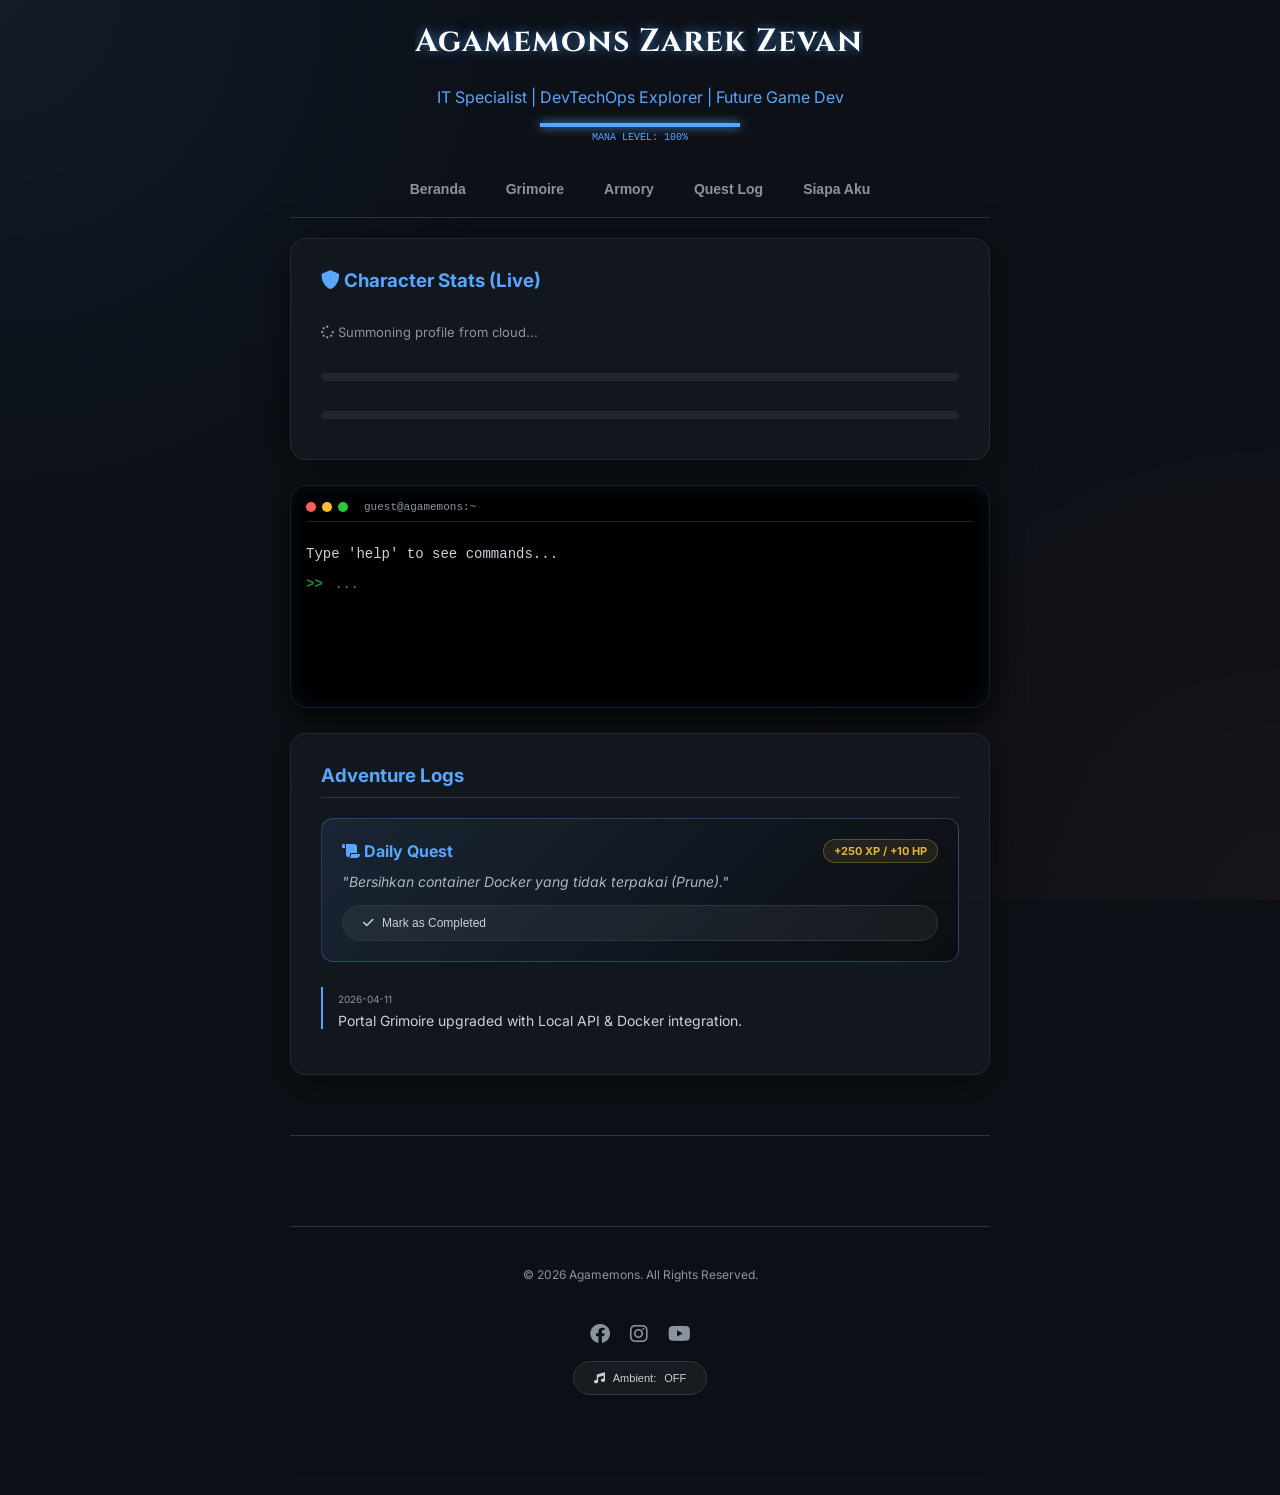
==== wwwroot/index.html @ 1dc0c1fc "Security: Migration to .env for secret management" ====
<!DOCTYPE html>
<html lang="en">

<head>
    <meta charset="UTF-8">
    <meta name="viewport" content="width=device-width, initial-scale=1.0">
    <title>Agamemons | DevTechOps Knight</title>
    <meta name="description" content="Agamemons Portfolio - IT Specialist & DevTechOps Explorer">
    <meta property="og:title" content="Agamemons | Zarek Zevan">

    <link rel="stylesheet" href="style.css">
    <link rel="stylesheet" href="https://cdnjs.cloudflare.com/ajax/libs/font-awesome/6.0.0/css/all.min.css">
    <link rel="icon" type="image/x-icon" href="favicon.ico">
    <link
        href="https://fonts.googleapis.com/css2?family=Cinzel:wght@700&family=Inter:wght@400;600&family=Poppins:wght@400;600&display=swap"
        rel="stylesheet">
</head>

<body>
    <div id="status-toast">Stats Synced!</div>

    <div class="container">
        <header class="profile-header" style="text-align: center; margin-bottom: 30px;">
            <h1 id="hero-name">Agamemons Zarek Zevan</h1>
            <p class="subtitle" style="color: var(--accent); margin-top: 10px;">IT Specialist | DevTechOps Explorer |
                Future Game Dev</p>
            <div class="header-energy">
                <div class="energy-bar"></div>
                <span style="font-family: 'Courier New', monospace; font-size: 10px;">MANA LEVEL: 100%</span>
            </div>
        </header>

        <nav class="tabs">
            <button class="tab-btn" onclick="openTab(event, 'home')">Beranda</button>
            <button class="tab-btn" onclick="openTab(event, 'story')">Grimoire</button>
            <button class="tab-btn" onclick="openTab(event, 'projects')">Armory</button>
            <button class="tab-btn" onclick="openTab(event, 'quests')">Quest Log</button>
            <button class="tab-btn" onclick="openTab(event, 'about')">Siapa Aku</button>
        </nav>

        <div id="home" class="tab-content active" style="display: block;">
            <div class="card" id="game-stats-box">
                <h3><i class="fas fa-shield-alt"></i> Character Stats (Live)</h3>
                <div style="display: flex; flex-direction: column; gap: 10px;">
                    <p style="color: #8b949e; font-size: 13px;"><i class="fas fa-spinner fa-spin"></i> Summoning profile from cloud...</p>
                    <div class="progress-bg"><div class="progress-fill hp" style="width: 0%"></div></div>
                    <div class="progress-bg"><div class="progress-fill mana" style="width: 0%"></div></div>
                </div>
                <!-- <p style="color: #8b949e;">Syncing with core grimoire...</p> -->
            </div>

            <div class="card terminal-box">
                <div class="terminal-header">
                    <span class="dot red"></span><span class="dot yellow"></span><span class="dot green"></span>
                    <span class="terminal-title"
                        style="font-size: 11px; margin-left: 10px; color: #8b949e;">guest@agamemons:~</span>
                </div>
                <div id="terminal-body">
                    <p class="term-text">Type 'help' to see commands...</p>
                    <div class="input-line" style="display: flex; align-items: center;">
                        <span class="prompt"
                            style="color: var(--green); font-weight: bold; margin-right: 10px;">>></span>
                        <input type="text" id="term-input" autocomplete="off" placeholder="..."
                            style="background:transparent; border:none; color:#fff; outline:none; flex:1;">
                    </div>
                </div>
            </div>

            <div class="card">
                <h3 style="border-bottom: 1px solid #30363d; padding-bottom: 10px; margin-bottom: 20px;">Adventure Logs
                </h3>

                <div class="daily-quest-container">
                    <div class="daily-quest-card" 
                         style="background: rgba(88, 166, 255, 0.05); padding: 15px; border-radius: 12px; border: 1px solid rgba(88, 166, 255, 0.2);">
                        
                        <div class="quest-header" style="display: flex; justify-content: space-between; align-items: center;">
                            <h3 style="margin: 0; font-size: 1rem;"><i class="fas fa-scroll"></i> Daily Quest</h3>
                            <div class="quest-reward" style="color: #e3b341; font-size: 11px; font-weight: bold;">+250 XP / +10 HP</div>
                        </div>
                
                        <p id="daily-quest-text" style="font-style: italic; font-size: 14px; color: #acb6c0; margin-top: 10px;">
                            "Bersihkan container Docker yang tidak terpakai (Prune)."
                        </p>
                        
                        <button class="ambient-btn" onclick="completeDailyQuest(250, 10)" 
                                style="width: 100%; margin-top: 15px; background: linear-gradient(90deg, #238636, #2ea043); color: white; border: none; cursor: pointer;">
                            <i class="fas fa-check"></i> Mark as Completed
                        </button>
                    </div>
                </div>
                <div id="updates-container" style="margin-top: 20px;">
                    <div class="update-item"
                        style="border-left: 2px solid var(--accent); padding-left: 15px; margin-bottom: 15px;">
                        <span style="font-size: 10px; color: #8b949e;">2026-04-11</span>
                        <p style="margin: 5px 0; font-size: 14px;">Portal Grimoire upgraded with Local API & Docker
                            integration.</p>
                    </div>
                </div>
            </div>
        </div>

        <div id="story" class="tab-content">
            <div id="story-list">
                <div class="card">
                    <h2 class="about-title" style="text-align: center; color: var(--accent);">Grimoire Fragments</h2>

                    <div class="search-container" style="position: relative; margin: 20px 0;">
                        <i class="fas fa-search search-icon"
                            style="position: absolute; left: 15px; top: 50%; transform: translateY(-50%); color: #8b949e;"></i>
                        <input type="text" id="story-search" placeholder="Cari mantra atau fragmen..."
                            onkeyup="filterStories()"
                            style="width: 100%; background: rgba(0,0,0,0.3); border: 1px solid #30363d; color: #fff; padding: 12px 15px 12px 45px; border-radius: 8px; outline: none;">
                    </div>

                    <div id="story-container">
                    </div>

                    <div class="pagination" id="story-pagination"
                        style="display: flex; justify-content: center; align-items: center; gap: 20px; margin-top: 30px;">
                        <button class="ambient-btn" onclick="prevPage()"><i class="fas fa-arrow-left"></i>
                            Previous</button>
                        <span id="page-info" style="font-family: 'Courier New', monospace; font-size: 13px;">Page 1 of
                            1</span>
                        <button class="ambient-btn" onclick="nextPage()">Next <i
                                class="fas fa-arrow-right"></i></button>
                    </div>
                </div>
            </div>

            <div id="story-reader" style="display: none; position: relative;">
                <div style="display: flex; justify-content: space-between; align-items: center; margin-bottom: 15px;">
                    <button class="ambient-btn" onclick="backToStoryList()"><i class="fas fa-arrow-left"></i> Back to
                        List</button>

                    <button id="quick-edit-btn" class="ambient-btn"
                        style="background: rgba(88, 166, 255, 0.1); border: 1px solid var(--accent); font-size: 12px;">
                        <i class="fas fa-magic"></i> Edit Fragment
                    </button>
                </div>

                <div class="card" id="full-story-content" style="line-height: 1.8;">
                </div>
            </div>
        </div>

        <div id="projects" class="tab-content">
            <div class="card">
                <div class="equipment-section"
                    style="background: rgba(0,0,0,0.2); padding: 20px; border-radius: 12px; border: 1px solid #30363d; margin-bottom: 30px;">
                    <h3 class="equipment-title" style="text-align: center; margin-bottom: 20px;"><i
                            class="fas fa-shield-halved"></i> Current Loadout</h3>
                    <div class="equipment-grid"
                        style="display: flex; justify-content: center; gap: 15px; flex-wrap: wrap;">
                        <div class="eq-slot" title="Main Weapon"
                            style="text-align: center; padding: 15px; border: 1px solid #30363d; border-radius: 10px; width: 120px;">
                            <div class="eq-icon" style="font-size: 24px; color: var(--accent);"><i
                                    class="fas fa-microchip"></i></div>
                            <div class="eq-info" style="margin-top: 8px;"><strong
                                    style="display:block; font-size:12px;">Runeblade</strong><span
                                    style="font-size:10px; color:#8b949e;">C# / .NET</span></div>
                        </div>
                        <div class="eq-slot" title="Defense"
                            style="text-align: center; padding: 15px; border: 1px solid #30363d; border-radius: 10px; width: 120px;">
                            <div class="eq-icon" style="font-size: 24px; color: var(--accent);"><i
                                    class="fab fa-docker"></i></div>
                            <div class="eq-info" style="margin-top: 8px;"><strong
                                    style="display:block; font-size:12px;">Shield</strong><span
                                    style="font-size:10px; color:#8b949e;">Docker</span></div>
                        </div>
                        <div class="eq-slot" title="Accessory"
                            style="text-align: center; padding: 15px; border: 1px solid #30363d; border-radius: 10px; width: 120px;">
                            <div class="eq-icon" style="font-size: 24px; color: var(--accent);"><i
                                    class="fas fa-cubes"></i></div>
                            <div class="eq-info" style="margin-top: 8px;"><strong
                                    style="display:block; font-size:12px;">Ring</strong><span>K8s</span></div>
                        </div>
                    </div>
                </div>

                <h2 class="about-title" style="text-align: center;">⚔️ Armory (Project List)</h2>
                <div class="project-item-box"
                    style="background: rgba(255,255,255,0.02); padding: 20px; border-radius: 12px; border: 1px solid #30363d;">
                    <div style="display: flex; justify-content: space-between; align-items: center;">
                        <h4 style="color: var(--accent); margin: 0;">🛡️ Agamemons K8s Cluster</h4>
                        <span class="quest-status done"
                            style="font-size: 10px; color: var(--green); border: 1px solid var(--green); padding: 2px 8px; border-radius: 4px;">ACTIVE</span>
                    </div>
                    <p style="font-size: 14px; color: #acb6c0; margin: 10px 0;">Difficulty: <span
                            style="color: var(--red);">★★★★☆</span></p>
                    <div class="progress-bg"
                        style="background: #21262d; height: 6px; border-radius: 3px; overflow: hidden;">
                        <div class="progress-fill mana" style="width: 100%; height: 100%; background: var(--accent);">
                        </div>
                    </div>
                    <div style="margin-top: 15px;">
                        <a href="https://github.com/agamemons" target="_blank" class="ambient-btn"
                            style="text-decoration: none; font-size: 11px;">
                            <i class="fab fa-github"></i> View Source
                        </a>
                    </div>
                </div>
            </div>
        </div>

        <div id="quests" class="tab-content">
            <div class="card">
                <h2 class="about-title" style="text-align: center;">⚔️ Current Quests</h2>
                <div id="quest-log-display">
                </div>
            </div>
        </div>

        <div id="about" class="tab-content">
            <div class="card">
                <h2 class="about-title" style="text-align: center; font-family: 'Cinzel', serif;">About Me</h2>

                <div class="profile-header" style="text-align: center; margin-bottom: 35px;">
                    <div class="profile-avatar"
                        style="width: 140px; height: 140px; margin: 0 auto 20px; border: 3px solid var(--accent); border-radius: 50%; overflow: hidden; box-shadow: 0 0 20px rgba(88, 166, 255, 0.4);">
                        <img src="img/your-photo.jpg" alt="Deny Adi Faldano"
                            style="width: 100%; height: 100%; object-fit: cover;">
                    </div>
                    <p
                        style="color: var(--accent); font-family: 'Courier New', monospace; font-size: 14px; margin-top: 5px;">
                        [ IT Service Desk Technical Specialist ]</p>
                </div>

                <div class="description-text"
                    style="text-align: center; color: #acb6c0; line-height: 1.8; max-width: 600px; margin: 0 auto;">
                    <p>
                        A technology knight dedicated to the craft.
                        I bridge the world of technical support with a strong ambition in <strong>DevOps</strong> and
                        <strong>Cloud Infrastructure</strong>.
                    </p>
                    <p>
                        To me, code is a spell and containers are fortresses. Beyond maintaining system stability,
                        I am also an enthusiastic <strong>Game Tester</strong> and a fan of <strong>Dark
                            Fantasy</strong> aesthetics.
                    </p>
                    <p>
                        In my spare time, I forge creativity through <strong>3D Modeling (Blender & ZBrush)</strong>
                        and continuously sharpen my language skills to break through global boundaries.
                    </p>
                </div>

                <div class="skill-grid"
                    style="display: grid; grid-template-columns: repeat(auto-fit, minmax(110px, 1fr)); gap: 15px; margin-top: 40px;">
                    <div class="skill-card" title="Infrastructure">
                        <i class="fab fa-docker" style="font-size: 28px; color: var(--accent);"></i>
                        <p style="font-size: 12px; margin-top: 10px; font-weight: bold;">Docker / K8s</p>
                    </div>
                    <div class="skill-card" title="Programming">
                        <i class="fas fa-code" style="font-size: 28px; color: var(--accent);"></i>
                        <p style="font-size: 12px; margin-top: 10px; font-weight: bold;">C# .NET Core</p>
                    </div>
                    <div class="skill-card" title="3D Art">
                        <i class="fas fa-cube" style="font-size: 28px; color: var(--accent);"></i>
                        <p style="font-size: 12px; margin-top: 10px; font-weight: bold;">Blender Art</p>
                    </div>
                    <div class="skill-card" title="Cloud Strategy">
                        <i class="fas fa-cloud" style="font-size: 28px; color: var(--accent);"></i>
                        <p style="font-size: 12px; margin-top: 10px; font-weight: bold;">Cloud Platform</p>
                    </div>
                </div>

                <div class="rpg-medals-section"
                    style="margin-top: 50px; border-top: 1px solid #30363d; padding-top: 30px; text-align: center;">
                    <h3 class="medals-title" style="margin-bottom: 20px;"><i class="fas fa-medal"></i> Earned Mastery
                    </h3>
                    <div class="rpg-medals-container"
                        style="display: flex; justify-content: center; gap: 12px; flex-wrap: wrap;">
                        <div class="rpg-medal-box" title="Language Proficiency"
                            style="padding: 10px 20px; background: rgba(88, 166, 255, 0.05); border: 1px solid #30363d; border-radius: 12px; font-size: 12px; color: #fff;">
                            <i class="fas fa-torii-gate" style="color: #ff7b72;"></i> JLPT N5 Certified
                        </div>
                        <div class="rpg-medal-box" title="Security & Protection"
                            style="padding: 10px 20px; background: rgba(88, 166, 255, 0.05); border: 1px solid #30363d; border-radius: 12px; font-size: 12px; color: #fff;">
                            <i class="fas fa-shield-halved" style="color: var(--accent);"></i> Cloud Protector
                        </div>
                        <div class="rpg-medal-box" title="Creative Vision"
                            style="padding: 10px 20px; background: rgba(88, 166, 255, 0.05); border: 1px solid #30363d; border-radius: 12px; font-size: 12px; color: #fff;">
                            <i class="fas fa-paint-brush" style="color: #e3b341;"></i> 3D Modeler
                        </div>
                    </div>
                </div>

                <div class="contact-card"
                    style="margin-top: 45px; text-align: center; background: linear-gradient(135deg, rgba(88, 166, 255, 0.1), transparent); border: 1px solid rgba(88, 166, 255, 0.2); border-radius: 16px; padding: 30px;">
                    <h3 style="margin-top: 0;">📬 Dispatch a Messenger</h3>
                    <p style="color: #8b949e; font-size: 14px; margin-bottom: 25px;">Ingin berdiskusi tentang
                        infrastruktur cloud atau kolaborasi proyek 3D?</p>
                    <a href="mailto:deny.faldano@example.com" class="ambient-btn"
                        style="text-decoration: none; display: inline-flex; justify-content: center; width: auto; min-width: 200px;">
                        <i class="fas fa-paper-plane"></i> Send Secret Scroll
                    </a>
                    <button class="ambient-btn" onclick="resetHeroStats()"  style="text-decoration: none; display: inline-flex; justify-content: center; width: auto; min-width: 200px;">
                        <i class="fas fa-undo"></i> Reset Hero Stats
                    </button>
                </div>
            </div>
        </div>

        <footer>
            <div class="footer-content"
                style="text-align: center; padding: 40px 0; border-top: 1px solid #30363d; margin-top: 50px;">
                <p style="font-size: 12px; color: #8b949e;">&copy; 2026 Agamemons. All Rights Reserved.</p>
                <div class="footer-controls"
                    style="margin-top: 20px; display: flex; flex-direction: column; align-items: center; gap: 15px;">
                    <div class="social-links" style="display: flex; gap: 20px;">
                        <a href="#" class="soc-icon" style="color: #8b949e; font-size: 20px;"><i
                                class="fab fa-facebook"></i></a>
                        <a href="#" class="soc-icon" style="color: #8b949e; font-size: 20px;"><i
                                class="fab fa-instagram"></i></a>
                        <a href="#" class="soc-icon" style="color: #8b949e; font-size: 20px;"><i
                                class="fab fa-youtube"></i></a>
                    </div>
                    <button id="ambient-toggle" class="ambient-btn" onclick="toggleMusic()" style="position: relative; z-index: 10; font-size: 11px;">
                        <i class="fas fa-music"></i> Ambient: <span id="music-status">OFF</span>
                    </button>
                    <audio id="bg-music" loop src="audio/Avanti - Time.mp3"></audio>
            </div>
        </footer>
    </div>

    <script src="script.js"></script>
</body>

</html>
---- wwwroot/style.css ----
/* =========================================
   1. VARIABLES & RESET
   ========================================= */
@import url('https://fonts.googleapis.com/css2?family=Inter:wght@400;600;700&family=Poppins:wght@400;600&display=swap');

:root { 
    --bg: #0d1117; 
    --card: #161b22; 
    --text: #c9d1d9; 
    --accent: #58a6ff; 
    --green: #238636; 
    --red: #ff7b72;
    --font-primary: 'Inter', sans-serif;
    --font-heading: 'Poppins', sans-serif;
}

* { box-sizing: border-box; }

body { 
    background: var(--bg);
    color: var(--text); 
    font-family: var(--font-primary); 
    margin: 0; 
    padding: 20px;
    min-height: 100vh;
    cursor: url('https://cur.cursors-4u.net/games/gam-4/gam373.cur'), auto;
    overflow-x: hidden;
}

/* =========================================
   2. BACKGROUND EFFECTS (Stardust & Glow)
   ========================================= */
body::before {
    content: ""; 
    position: fixed; 
    top: 0; left: 0; 
    width: 100%; height: 100%;
    background: 
        radial-gradient(circle at 0% 0%, rgba(88, 166, 255, 0.12) 0%, transparent 35%),
        radial-gradient(circle at 100% 100%, rgba(255, 123, 114, 0.08) 0%, transparent 35%),
        url('https://www.transparenttextures.com/patterns/stardust.png');
    opacity: 0.6; 
    pointer-events: none; 
    z-index: -1; 
    animation: drift 80s linear infinite;
}
@keyframes drift { from { background-position: 0 0; } to { background-position: 1000px 1000px; } }

/* =========================================
   3. LAYOUT & CONTAINER
   ========================================= */
.container { 
    max-width: 700px; 
    margin: auto; 
    text-align: center; /* Kunci simetri horizontal utama */
}

.profile-card, .card { 
    background: rgba(22, 27, 34, 0.7); 
    backdrop-filter: blur(15px); 
    border: 1px solid rgba(255, 255, 255, 0.08);
    padding: 30px; 
    border-radius: 16px; 
    margin-bottom: 25px; 
    transition: 0.3s ease;
    box-shadow: 0 10px 40px rgba(0, 0, 0, 0.5);
    text-align: left; /* Isi kartu tetap rata kiri agar terbaca rapi */
}

/* =========================================
   4. TYPOGRAPHY (Typewriter & Centered Fix)
   ========================================= */
h1 { 
    display: inline-block;
    color: #fff; 
    text-shadow: 0 0 8px var(--accent);
    letter-spacing: 1px;
    margin: 0 auto 10px;
    overflow: hidden;
    border-right: 2px solid var(--accent);
    white-space: nowrap;
    animation: 
        typing 3.5s steps(30, end), 
        blink-caret .75s step-end 5 forwards; /* Kursor hilang setelah 5x kedip */
}

@keyframes typing { from { width: 0 } to { width: 100% } }
@keyframes blink-caret { from, to { border-color: transparent } 50% { border-color: var(--accent); } }

/* Judul & Deskripsi Luwes */
h2, .about-title, .medals-title {
    font-family: var(--font-heading);
    color: var(--accent);
    text-align: center !important;
    margin: 0 auto 20px;
}

/* Update Section 4 */
h1, h2, .rpg-medals-title, .medals-title {
    font-family: 'Cinzel', serif !important; /* Font Gothic/Fantasy */
    color: #fff !important;
    text-shadow: 0 0 10px rgba(88, 166, 255, 0.5),
                 0 0 20px rgba(88, 166, 255, 0.3) !important; /* Efek "Glow" biru Mana */
}

.description-text {
    font-size: 15px;
    line-height: 1.8; /* Line height besar agar luwes */
    color: #acb6c0;
    text-align: center;
    max-width: 600px;
    margin: 0 auto 30px;
}

h3 { color: var(--accent); margin-top: 0; }

/* Memastikan judul About Me di tengah */
.about-title {
    text-align: center !important;
    width: 100%;
    display: block;
    margin-bottom: 30px;
}

/* Membuat deskripsi luwes dan di tengah */
.description-text {
    text-align: center; /* Teks ke tengah */
    max-width: 600px; /* Membatasi lebar agar mata enak membaca */
    margin: 0 auto 30px; /* Center container deskripsi */
}

.description-text p {
    font-size: 16px;
    line-height: 1.8; /* Memberi ruang antar baris agar tidak kaku */
    color: #acb6c0; /* Warna sedikit lebih soft agar elegan */
    margin-bottom: 15px;
}

.description-text {
    position: relative;
    padding: 20px 0;
}
/* Bayangan Scroll Atas */
.description-text::before {
    content: ""; position: absolute; top: 0; left: 0; width: 100%; height: 20px;
    background: linear-gradient(to bottom, var(--card), transparent);
    pointer-events: none;
}
/* Bayangan Scroll Bawah */
.description-text::after {
    content: ""; position: absolute; bottom: 0; left: 0; width: 100%; height: 20px;
    background: linear-gradient(to top, var(--card), transparent);
    pointer-events: none;
}

/* =========================================
   5. NAVIGATION (Tabs)
   ========================================= */
.tabs { display: flex; gap: 8px; margin-bottom: 20px; border-bottom: 1px solid #30363d; padding-bottom: 12px; overflow-x: auto; justify-content: center; }
.tab-btn { background: none; border: none; color: #8b949e; padding: 8px 16px; cursor: pointer; font-size: 14px; font-weight: 600; border-radius: 6px; transition: 0.3s; }
.tab-btn:hover { background: rgba(255,255,255,0.05); color: var(--accent); }
.tab-btn.active { background: var(--accent); color: white; box-shadow: 0 0 12px var(--accent); }

/* =========================================
   6. TERMINAL SYSTEM
   ========================================= */
.terminal-box { font-family: 'Courier New', monospace; background: #000 !important; padding: 15px; border: 1px solid #333; }
.terminal-header { display: flex; gap: 6px; margin-bottom: 10px; border-bottom: 1px solid #222; padding-bottom: 8px; align-items: center; }
.dot { width: 10px; height: 10px; border-radius: 50%; }
.red { background: #ff5f56; } .yellow { background: #ffbd2e; } .green { background: #27c93f; }
#terminal-body { height: 160px; overflow-y: auto; font-size: 14px; }
.prompt { color: var(--green); margin-right: 8px; font-weight: bold; }
#term-input { background: transparent; border: none; color: #fff; outline: none; width: 100%; font-family: inherit; }

/* =========================================
   7. SKILLS GRID
   ========================================= */
.skill-grid { display: grid; grid-template-columns: repeat(auto-fit, minmax(110px, 1fr)); gap: 15px; margin-top: 20px; }
.skill-card { background: rgba(255, 255, 255, 0.03); border: 1px solid #30363d; border-radius: 12px; padding: 15px; text-align: center; transition: 0.3s; cursor: help; }
.skill-card:hover { border-color: var(--accent); transform: scale(1.1) rotate(2deg); background: rgba(88, 166, 255, 0.1); }
.skill-card i { font-size: 2rem; color: var(--accent); margin-bottom: 8px; }

/* =========================================
   8. QUEST LOG (Symmetrical Items)
   ========================================= */
.quest-item {
    display: flex;
    justify-content: space-between;
    align-items: center;
    background: rgba(255, 255, 255, 0.02);
    border: 1px solid #30363d;
    border-radius: 10px;
    padding: 12px 18px;
    margin-bottom: 12px;
    transition: 0.3s;
}
.quest-item:hover { border-color: var(--accent); transform: translateX(5px); }
.quest-info strong { color: #fff; display: block; font-size: 14px; }
.quest-info span { color: var(--accent); font-size: 12px; font-family: 'Courier New', monospace; }
.quest-status { font-size: 10px; font-weight: bold; padding: 4px 10px; border-radius: 4px; text-transform: uppercase; }
.quest-status.done { background: rgba(35, 134, 54, 0.2); color: var(--green); border: 1px solid var(--green); }
.quest-status.ongoing { background: rgba(187, 128, 9, 0.2); color: #e3b341; border: 1px solid #e3b341; }

/* =========================================
   9. RPG MEDALS (Centered Force)
   ========================================= */
.rpg-medals-section { width: 100% !important; margin-top: 30px; padding-top: 20px; border-top: 1px solid #30363d; text-align: center; }
.rpg-medals-container { display: flex; justify-content: center; flex-wrap: wrap; gap: 15px; }
.rpg-medal-box { background: rgba(255, 255, 255, 0.05); border: 1px solid #30363d; padding: 10px 20px; border-radius: 10px; display: flex; align-items: center; gap: 10px; min-width: 160px; justify-content: center; transition: 0.3s; }
.rpg-medal-box:hover { border-color: var(--accent); transform: translateY(-3px); background: rgba(88, 166, 255, 0.1); }

/* =========================================
   10. PROGRESS BARS & AVATAR
   ========================================= */
.progress-bg { background: #21262d; height: 8px; border-radius: 4px; margin: 10px 0; overflow: hidden; }
.progress-fill { height: 100%; transition: width 0.8s ease-in-out; }
.progress-fill.hp { background: var(--red); box-shadow: 0 0 10px var(--red); }
.progress-fill.mana { background: var(--accent); box-shadow: 0 0 10px var(--accent); }

.profile-header { text-align: center; margin-bottom: 25px; }
.profile-avatar { 
    width: 120px; height: 120px; border-radius: 50%; 
    border: 3px solid var(--accent); padding: 5px; 
    margin: 0 auto 15px; box-shadow: 0 0 20px rgba(88, 166, 255, 0.4); 
    overflow: hidden; background: #000;
}
.profile-avatar img { width: 100%; height: 100%; border-radius: 50%; object-fit: cover; }

/* =========================================
   11. FOOTER (ULTRA-SYMMETRICAL FIX)
   ========================================= */
footer {
    width: 100%;
    margin-top: 60px;
    padding: 40px 0;
    border-top: 1px solid #30363d;
    background: rgba(13, 17, 23, 0.8);
}

.footer-content {
    max-width: 700px;
    margin: 0 auto;
    display: flex;
    flex-direction: column;
    align-items: center;
    gap: 20px;
    padding: 0 20px;
}

.footer-content p {
    font-size: 13px;
    color: #8b949e;
    margin: 0;
    width: 100%;
    text-align: center;
}

.footer-controls {
    display: flex;
    flex-direction: column;
    align-items: center;
    gap: 15px;
    width: 100%;
}

.social-links {
    display: flex;
    justify-content: center;
    align-items: center;
    gap: 25px;
    width: 100%;
}

.soc-icon {
    font-size: 22px;
    color: #8b949e;
    transition: 0.3s cubic-bezier(0.175, 0.885, 0.32, 1.275);
}

.soc-icon:hover {
    color: var(--accent);
    transform: translateY(-5px) scale(1.1);
}

.ambient-btn {
    background: rgba(255, 255, 255, 0.05) !important;
    border: 1px solid #30363d !important;
    color: #c9d1d9 !important;
    padding: 10px 20px;
    border-radius: 25px;
    font-size: 12px;
    cursor: pointer;
    display: flex;
    align-items: center;
    gap: 8px;
    transition: 0.3s ease;
}

.ambient-btn:hover {
    background: rgba(88, 166, 255, 0.1) !important;
    border-color: var(--accent) !important;
    box-shadow: 0 0 15px rgba(88, 166, 255, 0.2);
}

/* =========================================
   12. SCROLLBAR & ANIMATIONS
   ========================================= */
::-webkit-scrollbar { width: 6px; }
::-webkit-scrollbar-track { background: var(--bg); }
::-webkit-scrollbar-thumb { background: #30363d; border-radius: 10px; }
::-webkit-scrollbar-thumb:hover { background: var(--accent); }

.tab-content { display: none; animation: fadeInUp 0.4s ease forwards; }
@keyframes fadeInUp { from { opacity: 0; transform: translateY(15px); } to { opacity: 1; transform: translateY(0); } }

@media (max-width: 600px) {
    .tabs { flex-wrap: wrap; }
    .tab-btn { flex: 1 1 40%; font-size: 12px; }
    .quest-item { flex-direction: column; align-items: flex-start; gap: 10px; }
}

@media (max-width: 600px) {
    /* Ganti Judul Panjang di Mobile */
    h1 {
        content: "A.Z.Z"; /* Atau "Agamemons" */
        font-size: 1.5rem !important;
    }
    h1 span { display: none; } /* Jika kamu bungkus nama dengan span */
}

/* =========================================
   13. EQUIPMENT GRID (RPG STYLE)
   ========================================= */
.equipment-section {
    background: rgba(0, 0, 0, 0.2);
    border: 1px solid #30363d;
    border-radius: 12px;
    padding: 20px;
    margin-bottom: 30px;
}

.equipment-title {
    font-size: 1.1rem;
    margin-bottom: 20px !important;
    text-align: center;
}

.equipment-grid {
    display: flex;
    justify-content: center;
    gap: 15px;
    flex-wrap: wrap; /* Agar responsif di HP */
}

.eq-slot {
    background: rgba(22, 27, 34, 0.6);
    border: 2px solid #30363d;
    border-radius: 10px;
    padding: 15px;
    width: 140px; /* Lebar tetap agar seragam */
    display: flex;
    flex-direction: column;
    align-items: center;
    gap: 10px;
    transition: 0.3s cubic-bezier(0.175, 0.885, 0.32, 1.275);
    cursor: help;
}

.eq-slot:hover {
    border-color: var(--accent);
    transform: translateY(-5px) scale(1.05);
    background: rgba(88, 166, 255, 0.05);
    box-shadow: 0 0 15px rgba(88, 166, 255, 0.2);
}

.eq-icon {
    font-size: 1.8rem;
    color: var(--accent);
    filter: drop-shadow(0 0 5px rgba(88, 166, 255, 0.3));
}

.eq-info {
    text-align: center;
    display: flex;
    flex-direction: column;
    gap: 2px;
}

.eq-info strong {
    font-size: 12px;
    color: #fff;
    display: block;
}

.eq-info span {
    font-size: 10px;
    color: #8b949e;
    font-family: 'Courier New', monospace;
    text-transform: uppercase;
}

/* Responsif Mobile */
@media (max-width: 500px) {
    .eq-slot {
        width: 100%; /* Full width di layar kecil */
        flex-direction: row;
        justify-content: flex-start;
        padding: 10px 20px;
    }
    .eq-info { text-align: left; }
}

.story-text { font-family: 'Poppins', serif; font-size: 15px; line-height: 1.8; color: #acb6c0; margin-bottom: 15px; }
.story-quote { font-style: italic; color: var(--accent); border-left: 3px solid var(--accent); padding-left: 15px; margin: 20px 0; }

.header-energy {
    width: 200px;
    margin: 10px auto;
    font-size: 10px;
    color: var(--accent);
    font-family: 'Courier New', monospace;
}
.energy-bar {
    height: 4px;
    background: var(--accent);
    box-shadow: 0 0 10px var(--accent);
    margin-bottom: 5px;
    animation: pulse-energy 2s infinite alternate;
}
@keyframes pulse-energy { from { opacity: 0.5; } to { opacity: 1; } }

.terminal-box {
    box-shadow: inset 0 0 20px rgba(88, 166, 255, 0.1), 0 10px 30px rgba(0,0,0,0.8);
    border: 1px solid rgba(88, 166, 255, 0.2) !important;
}

/* =========================================
   DAILY QUEST STYLING (RPG STYLE)
   ========================================= */
.daily-quest-container {
    margin-bottom: 25px;
}

.daily-quest-card {
    background: linear-gradient(135deg, rgba(88, 166, 255, 0.1), rgba(0, 0, 0, 0.4)) !important;
    border: 1px solid rgba(88, 166, 255, 0.3) !important;
    padding: 20px !important;
    border-radius: 12px;
    position: relative;
    overflow: hidden;
}

.quest-header {
    display: flex;
    justify-content: space-between;
    align-items: center;
    margin-bottom: 10px;
}

.quest-header h3 {
    margin: 0 !important;
    font-size: 1rem;
    color: var(--accent) !important;
    border: none !important;
}

.quest-reward {
    font-size: 11px;
    font-weight: bold;
    color: #e3b341; /* Warna Gold RPG */
    background: rgba(227, 179, 65, 0.1);
    padding: 4px 10px;
    border-radius: 20px;
    border: 1px solid rgba(227, 179, 65, 0.3);
}

#daily-quest-text {
    font-style: italic;
    color: #acb6c0;
    font-size: 14px;
    margin: 10px 0 0 0;
}


/* Search Bar Styling */
.search-container {
    position: relative;
    margin-bottom: 25px;
    width: 100%;
}

#story-search {
    width: 100%;
    background: rgba(0, 0, 0, 0.3);
    border: 1px solid #30363d;
    color: #fff;
    padding: 12px 15px 12px 45px;
    border-radius: 8px;
    outline: none;
    transition: 0.3s;
}

#story-search:focus {
    border-color: var(--accent);
    box-shadow: 0 0 10px rgba(88, 166, 255, 0.2);
}

.search-icon {
    position: absolute;
    left: 15px;
    top: 50%;
    transform: translateY(-50%);
    color: #8b949e;
}

/* Pagination Styling */
.pagination {
    display: flex;
    justify-content: center;
    align-items: center;
    gap: 20px;
    margin-top: 30px;
    font-size: 13px;
    color: #8b949e;
}

#page-info { font-family: 'Courier New', monospace; }

#status-toast {
    position: fixed; top: 20px; left: 20px;
    background: rgba(88, 166, 255, 0.2);
    border: 1px solid var(--accent);
    color: var(--accent); padding: 8px 15px;
    z-index: 1000; display: none; font-size: 12px;
}
.progress-fill { transition: width 1s ease-in-out; }

#quick-edit-btn {
    position: relative;
    z-index: 10; /* Memastikan tombol berada di lapisan paling atas */
    cursor: pointer !important;
}

.fantasy-glow {
    letter-spacing: 1px;
    animation: pulse-glow 2s infinite alternate;
}

@keyframes pulse-glow {
    from { text-shadow: 0 0 5px var(--accent); }
    to { text-shadow: 0 0 15px var(--accent), 0 0 20px #58a6ff; }
}

.progress-fill.hp {
    background: linear-gradient(90deg, #ff7b72, #f85149);
}
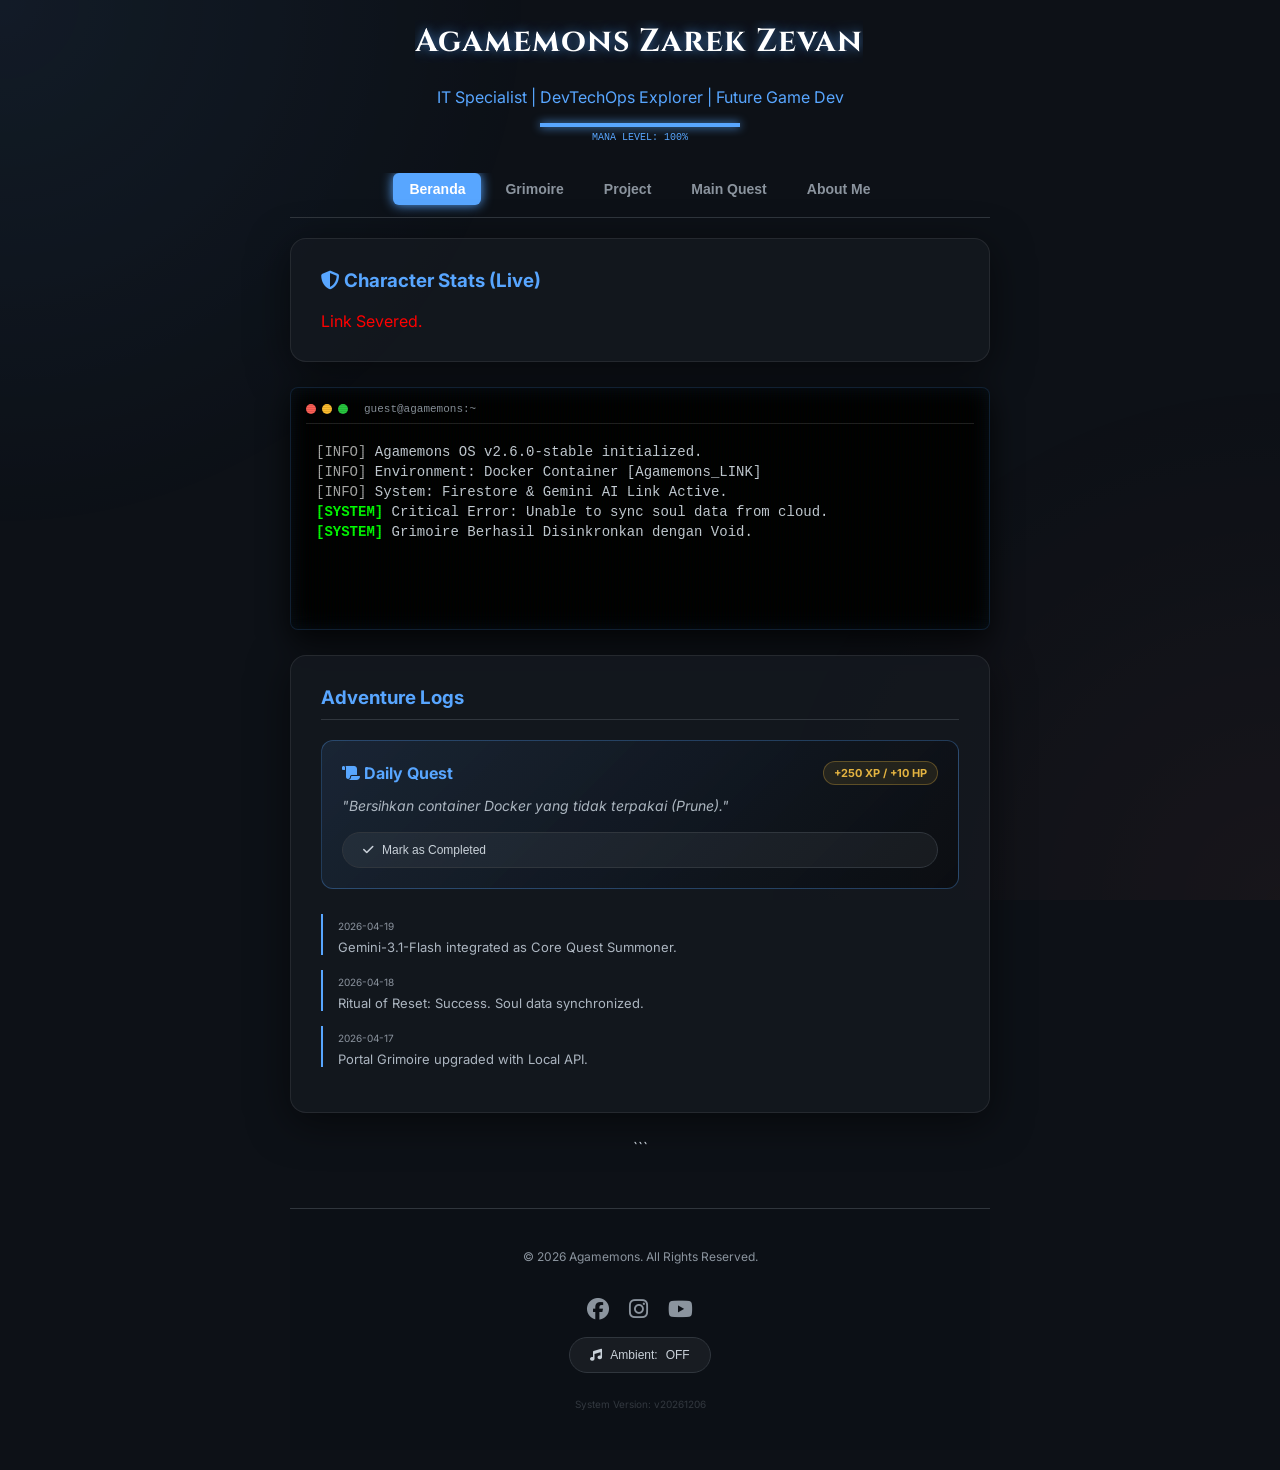
==== commit 701692ab: "Initial cast: Agamemons Portal Core" ====
--- a/wwwroot/index.html
+++ b/wwwroot/index.html
@@ -8,322 +8,506 @@
     <meta name="description" content="Agamemons Portfolio - IT Specialist & DevTechOps Explorer">
     <meta property="og:title" content="Agamemons | Zarek Zevan">
 
-    <link rel="stylesheet" href="style.css">
-    <link rel="stylesheet" href="https://cdnjs.cloudflare.com/ajax/libs/font-awesome/6.0.0/css/all.min.css">
+    <link rel="stylesheet" href="css/style.css">
+    <link rel="stylesheet" href="https://cdnjs.cloudflare.com/ajax/libs/font-awesome/6.5.1/css/all.min.css">
     <link rel="icon" type="image/x-icon" href="favicon.ico">
-    <link
-        href="https://fonts.googleapis.com/css2?family=Cinzel:wght@700&family=Inter:wght@400;600&family=Poppins:wght@400;600&display=swap"
-        rel="stylesheet">
+    <link href="https://fonts.googleapis.com/css2?family=Cinzel:wght@700&family=Inter:wght@400;600&family=Poppins:wght@400;600&display=swap" rel="stylesheet">
 </head>
 
 <body>
-    <div id="status-toast">Stats Synced!</div>
-
-    <div class="container">
-        <header class="profile-header" style="text-align: center; margin-bottom: 30px;">
-            <h1 id="hero-name">Agamemons Zarek Zevan</h1>
-            <p class="subtitle" style="color: var(--accent); margin-top: 10px;">IT Specialist | DevTechOps Explorer |
-                Future Game Dev</p>
-            <div class="header-energy">
-                <div class="energy-bar"></div>
-                <span style="font-family: 'Courier New', monospace; font-size: 10px;">MANA LEVEL: 100%</span>
-            </div>
-        </header>
-
-        <nav class="tabs">
-            <button class="tab-btn" onclick="openTab(event, 'home')">Beranda</button>
-            <button class="tab-btn" onclick="openTab(event, 'story')">Grimoire</button>
-            <button class="tab-btn" onclick="openTab(event, 'projects')">Armory</button>
-            <button class="tab-btn" onclick="openTab(event, 'quests')">Quest Log</button>
-            <button class="tab-btn" onclick="openTab(event, 'about')">Siapa Aku</button>
-        </nav>
-
-        <div id="home" class="tab-content active" style="display: block;">
-            <div class="card" id="game-stats-box">
-                <h3><i class="fas fa-shield-alt"></i> Character Stats (Live)</h3>
-                <div style="display: flex; flex-direction: column; gap: 10px;">
-                    <p style="color: #8b949e; font-size: 13px;"><i class="fas fa-spinner fa-spin"></i> Summoning profile from cloud...</p>
-                    <div class="progress-bg"><div class="progress-fill hp" style="width: 0%"></div></div>
-                    <div class="progress-bg"><div class="progress-fill mana" style="width: 0%"></div></div>
-                </div>
-                <!-- <p style="color: #8b949e;">Syncing with core grimoire...</p> -->
-            </div>
-
-            <div class="card terminal-box">
-                <div class="terminal-header">
-                    <span class="dot red"></span><span class="dot yellow"></span><span class="dot green"></span>
-                    <span class="terminal-title"
-                        style="font-size: 11px; margin-left: 10px; color: #8b949e;">guest@agamemons:~</span>
-                </div>
-                <div id="terminal-body">
-                    <p class="term-text">Type 'help' to see commands...</p>
-                    <div class="input-line" style="display: flex; align-items: center;">
-                        <span class="prompt"
-                            style="color: var(--green); font-weight: bold; margin-right: 10px;">>></span>
-                        <input type="text" id="term-input" autocomplete="off" placeholder="..."
-                            style="background:transparent; border:none; color:#fff; outline:none; flex:1;">
-                    </div>
-                </div>
-            </div>
-
+<div id="status-toast">Stats Synced!</div>
+
+<div class="container">
+    <header class="profile-header" style="text-align: center; margin-bottom: 30px;">
+        <h1 id="hero-name">Agamemons Zarek Zevan</h1>
+        <p class="subtitle" style="color: var(--accent); margin-top: 10px;">IT Specialist | DevTechOps Explorer | Future Game Dev</p>
+        <div class="header-energy">
+            <div class="energy-bar"></div>
+            <span style="font-family: 'Courier New', monospace; font-size: 10px;">MANA LEVEL: 100%</span>
+        </div>
+    </header>
+
+    <nav class="tabs">
+        <button class="tab-btn active" onclick="openTab(event, 'home')">Beranda</button>
+        <button class="tab-btn" onclick="openTab(event, 'story')">Grimoire</button>
+        <button class="tab-btn" onclick="openTab(event, 'projects')">Project</button>
+        <button class="tab-btn" onclick="openTab(event, 'quests')">Main Quest</button>
+        <button class="tab-btn" onclick="openTab(event, 'about')">About Me</button>
+    </nav>
+
+    <div id="home" class="tab-content active" style="display: block;">
+        <div class="card" id="game-stats-box">
+            <h3><i class="fas fa-shield-alt"></i> Character Stats (Live)</h3>
+
+            <div id="stats-loading">
+                <p style="color: #8b949e; font-size: 13px;">
+                    <i class="fas fa-spinner fa-spin"></i> Summoning profile from cloud...
+                </p>
+            </div>
+
+            <div id="stats-content" style="display: none; flex-direction: column; gap: 10px;">
+                <div style="display: flex; justify-content: space-between; font-size: 11px;">
+                    <span>HP</span> <span id="hp-text">0 / 100</span>
+                </div>
+                <div class="progress-bg"><div id="hp-bar" class="progress-fill hp" style="width: 0%"></div></div>
+
+                <div style="display: flex; justify-content: space-between; font-size: 11px; margin-top: 5px;">
+                    <span>MANA</span> <span id="mana-text">0 / 100</span>
+                </div>
+                <div class="progress-bg"><div id="mana-bar" class="progress-fill mana" style="width: 0%"></div></div>
+            </div>
+        </div>
+
+        <div class="card terminal-box">
+            <div class="terminal-header">
+                <span class="dot red"></span><span class="dot yellow"></span><span class="dot green"></span>
+                <span class="terminal-title" style="font-size: 11px; margin-left: 10px; color: #8b949e;">guest@agamemons:~</span>
+            </div>
+            <div id="terminal-body" style="height: 180px; overflow-y: auto; padding: 10px; font-family: 'Courier New', monospace;">
+            </div>
+        </div>
+
+        <div class="card">
+            <h3 style="border-bottom: 1px solid #30363d; padding-bottom: 10px; margin-bottom: 20px;">Adventure Logs</h3>
+            <div class="daily-quest-container">
+                <div class="daily-quest-card">
+                    <div class="quest-header" style="display: flex; justify-content: space-between; align-items: center;">
+                        <h3 style="margin: 0; font-size: 1rem;"><i class="fas fa-scroll"></i> Daily Quest</h3>
+                        <div class="quest-reward">+250 XP / +10 HP</div>
+                    </div>
+                    <p id="daily-quest-text" style="font-style: italic; font-size: 14px; color: #acb6c0; margin-top: 10px;">"Bersihkan container Docker yang tidak terpakai (Prune)."</p>
+                    <button class="ambient-btn" onclick="completeDailyQuest(250, 10)" style="width: 100%; margin-top: 15px; background: linear-gradient(90deg, #238636, #2ea043); color: white; border: none; cursor: pointer;">
+                        <i class="fas fa-check"></i> Mark as Completed
+                    </button>
+                </div>
+            </div>
+            <div id="updates-container" style="margin-top: 20px;">
+                <div class="update-item" style="border-left: 2px solid var(--accent); padding-left: 15px; margin-bottom: 15px;">
+                    <span style="font-size: 10px; color: #8b949e;">2026-04-11</span>
+                    <p style="margin: 5px 0; font-size: 14px;">Portal Grimoire upgraded with Local API & Docker integration.</p>
+                </div>
+            </div>
+        </div>
+    </div>
+    <div id="story" class="tab-content" style="display: none;">
+        <div id="story-list">
             <div class="card">
-                <h3 style="border-bottom: 1px solid #30363d; padding-bottom: 10px; margin-bottom: 20px;">Adventure Logs
-                </h3>
-
-                <div class="daily-quest-container">
-                    <div class="daily-quest-card" 
-                         style="background: rgba(88, 166, 255, 0.05); padding: 15px; border-radius: 12px; border: 1px solid rgba(88, 166, 255, 0.2);">
-                        
-                        <div class="quest-header" style="display: flex; justify-content: space-between; align-items: center;">
-                            <h3 style="margin: 0; font-size: 1rem;"><i class="fas fa-scroll"></i> Daily Quest</h3>
-                            <div class="quest-reward" style="color: #e3b341; font-size: 11px; font-weight: bold;">+250 XP / +10 HP</div>
+                <h2 class="about-title" style="text-align: center; color: var(--accent);">Grimoire Fragments</h2>
+
+                <div class="search-container" style="position: relative; margin: 20px 0;">
+                    <i class="fas fa-search search-icon" style="position: absolute; left: 15px; top: 50%; transform: translateY(-50%); color: #8b949e;"></i>
+                    <input type="text" id="story-search" placeholder="Cari mantra atau fragmen..." onkeyup="filterStories()" style="width: 100%; background: rgba(0,0,0,0.3); border: 1px solid #30363d; color: #fff; padding: 12px 15px 12px 45px; border-radius: 8px; outline: none;">
+                </div>
+
+                <div id="story-container"></div>
+
+                <div class="pagination" id="story-pagination" style="display: flex; justify-content: center; align-items: center; gap: 20px; margin-top: 30px;">
+                    <button class="ambient-btn" onclick="prevPage()"><i class="fas fa-arrow-left"></i> Previous</button>
+                    <span id="page-info" style="font-family: 'Courier New', monospace; font-size: 13px;">Page 1 of 1</span>
+                    <button class="ambient-btn" onclick="nextPage()">Next <i class="fas fa-arrow-right"></i></button>
+                </div>
+
+                <div id="inventory-section" style="margin-top: 30px; border-top: 1px solid #30363d; padding-top: 20px;">
+                    <h3 style="color: var(--accent); font-family: 'Cinzel', serif; margin-bottom: 15px;">
+                        <i class="fas fa-toolbox"></i> Sacred Inventory
+                    </h3>
+                    <div id="inventory-container" style="display: grid; grid-template-columns: repeat(auto-fill, minmax(100px, 1fr)); gap: 15px;">
+                    </div>
+                </div>
+
+                <div class="admin-access-area" style="text-align: center; margin: 40px 0 20px 0;">
+                    <button onclick="window.location.href='admin.html'" class="ritual-btn">
+                        <i class="fas fa-plus-circle"></i> Forge New Fragment
+                    </button>
+                </div>
+            </div>
+        </div>
+
+        <div id="story-reader" style="display: none; animation: fadeIn 0.8s ease;">
+            <div style="display: flex; justify-content: space-between; align-items: center; margin-bottom: 20px;">
+                <button class="ambient-btn" onclick="backToStoryList()"><i class="fas fa-arrow-left"></i> Return to Grimoire</button>
+                <button id="quick-edit-btn" class="ambient-btn" style="border-color: var(--accent); color: var(--accent);">
+                    <i class="fas fa-pen-nib"></i> Edit Lore
+                </button>
+            </div>
+
+            <div class="archive-header-status" style="display: flex; align-items: center; gap: 20px; background: rgba(22, 27, 34, 0.4); padding: 20px; border-radius: 8px; border: 1px solid #30363d;">
+                <div class="header-totem" style="display: flex; flex-direction: column; align-items: center; padding-right: 20px; border-right: 1px solid #30363d;">
+                    <i class="fas fa-scroll totem-icon" style="font-size: 40px; margin-bottom: 10px;"></i>
+                    <div id="archive-rarity-badge" class="rarity-badge" style="font-family: 'Courier New', monospace; font-size: 10px; letter-spacing: 2px; border: 1px solid var(--accent); padding: 4px 12px; color: var(--accent);">COMMON</div>
+                </div>
+
+                <div class="header-stats" style="display: flex; flex-grow: 1; gap: 15px; align-items: center;">
+                    <div class="stat-pill" style="background: rgba(0, 0, 0, 0.3); padding: 8px 20px; border-radius: 4px; border: 1px solid #30363d; text-align: center; min-width: 100px;">
+                        <small style="display: block; font-size: 9px; color: #8b949e;">CHAPTERS</small>
+                        <span id="stat-chapters" style="font-family: 'Cinzel', serif;">0</span>
+                    </div>
+                    <div class="stat-pill" style="background: rgba(0, 0, 0, 0.3); padding: 8px 20px; border-radius: 4px; border: 1px solid #30363d; text-align: center; min-width: 100px;">
+                        <small style="display: block; font-size: 9px; color: #8b949e;">CATEGORY</small>
+                        <span id="stat-category" style="font-family: 'Cinzel', serif; color: var(--accent);">LORE</span>
+                    </div>
+                    <button class="begin-ritual-btn" onclick="openChapter(0)" style="margin-left: auto; padding: 12px 30px; background: var(--accent); color: #0d1117; border: none; font-family: 'Cinzel', serif; font-weight: bold; cursor: pointer; border-radius: 4px;">
+                        <i class="fas fa-fire"></i> BEGIN READING
+                    </button>
+                </div>
+            </div>
+
+            <div class="archive-main-full" style="width: 100%; clear: both; margin-top: 20px;">
+                <div class="card" style="border-top: 2px solid var(--accent); padding: 30px;">
+                    <h1 id="archive-title" style="font-family: 'Cinzel', serif; text-align: center; font-size: 24px; white-space: normal; line-height: 1.4; margin-bottom: 10px; display: block; width: 100%;">
+                        Title
+                    </h1>
+                    <p id="archive-date" style="text-align: center; font-family: 'Courier New', monospace; font-size: 11px; color: #8b949e; margin-bottom: 30px;">
+                        Sync Date: April 2026
+                    </p>
+
+                    <div class="tab-system">
+                        <div class="tab-triggers" style="display: flex; gap: 25px; border-bottom: 1px solid #30363d; margin-bottom: 20px;">
+                            <button id="btn-synopsis" class="t-btn active" onclick="toggleArchiveTab('synopsis')">SYNOPSIS</button>
+                            <button id="btn-index" class="t-btn" onclick="toggleArchiveTab('index')">INDEX</button>
                         </div>
-                
-                        <p id="daily-quest-text" style="font-style: italic; font-size: 14px; color: #acb6c0; margin-top: 10px;">
-                            "Bersihkan container Docker yang tidak terpakai (Prune)."
-                        </p>
-                        
-                        <button class="ambient-btn" onclick="completeDailyQuest(250, 10)" 
-                                style="width: 100%; margin-top: 15px; background: linear-gradient(90deg, #238636, #2ea043); color: white; border: none; cursor: pointer;">
-                            <i class="fas fa-check"></i> Mark as Completed
-                        </button>
-                    </div>
-                </div>
-                <div id="updates-container" style="margin-top: 20px;">
-                    <div class="update-item"
-                        style="border-left: 2px solid var(--accent); padding-left: 15px; margin-bottom: 15px;">
-                        <span style="font-size: 10px; color: #8b949e;">2026-04-11</span>
-                        <p style="margin: 5px 0; font-size: 14px;">Portal Grimoire upgraded with Local API & Docker
-                            integration.</p>
-                    </div>
-                </div>
-            </div>
-        </div>
-
-        <div id="story" class="tab-content">
-            <div id="story-list">
-                <div class="card">
-                    <h2 class="about-title" style="text-align: center; color: var(--accent);">Grimoire Fragments</h2>
-
-                    <div class="search-container" style="position: relative; margin: 20px 0;">
-                        <i class="fas fa-search search-icon"
-                            style="position: absolute; left: 15px; top: 50%; transform: translateY(-50%); color: #8b949e;"></i>
-                        <input type="text" id="story-search" placeholder="Cari mantra atau fragmen..."
-                            onkeyup="filterStories()"
-                            style="width: 100%; background: rgba(0,0,0,0.3); border: 1px solid #30363d; color: #fff; padding: 12px 15px 12px 45px; border-radius: 8px; outline: none;">
-                    </div>
-
-                    <div id="story-container">
-                    </div>
-
-                    <div class="pagination" id="story-pagination"
-                        style="display: flex; justify-content: center; align-items: center; gap: 20px; margin-top: 30px;">
-                        <button class="ambient-btn" onclick="prevPage()"><i class="fas fa-arrow-left"></i>
-                            Previous</button>
-                        <span id="page-info" style="font-family: 'Courier New', monospace; font-size: 13px;">Page 1 of
-                            1</span>
-                        <button class="ambient-btn" onclick="nextPage()">Next <i
-                                class="fas fa-arrow-right"></i></button>
-                    </div>
-                </div>
-            </div>
-
-            <div id="story-reader" style="display: none; position: relative;">
-                <div style="display: flex; justify-content: space-between; align-items: center; margin-bottom: 15px;">
-                    <button class="ambient-btn" onclick="backToStoryList()"><i class="fas fa-arrow-left"></i> Back to
-                        List</button>
-
-                    <button id="quick-edit-btn" class="ambient-btn"
-                        style="background: rgba(88, 166, 255, 0.1); border: 1px solid var(--accent); font-size: 12px;">
-                        <i class="fas fa-magic"></i> Edit Fragment
+
+                        <div id="tab-synopsis" class="tab-pane active">
+                            <p id="archive-synopsis" style="font-style: italic; color: #acb6c0; border-left: 2px solid var(--accent); padding-left: 15px;">Sinopsis...</p>
+                            <div class="preview-box" style="background: rgba(0,0,0,0.2); padding: 15px; border-radius: 4px; border: 1px dashed #30363d; margin-top: 20px;">
+                                <small style="color: var(--accent); font-size: 10px; letter-spacing: 1px;">FRAGMENT PREVIEW</small>
+                                <p id="archive-preview" style="font-size: 13px; color: #8b949e; margin-top: 8px;"></p>
+                            </div>
+                        </div>
+
+                        <div id="tab-index" class="tab-pane" style="display:none;">
+                            <div id="chapter-grid" style="display: grid; grid-template-columns: repeat(auto-fill, minmax(80px, 1fr)); gap: 10px;"></div>
+                        </div>
+                    </div>
+                </div>
+            </div>
+        </div>
+
+        <div id="text-reader-overlay" style="display: none; position: fixed; top: 0; left: 0; width: 100%; height: 100%; background: radial-gradient(circle at center, #161b22 0%, #0d1117 100%); z-index: 9999; overflow-y: auto; padding: 40px 20px;">
+
+            <div class="reader-frame-decoration top-left"></div>
+            <div class="reader-frame-decoration bottom-right"></div>
+
+            <div style="max-width: 800px; margin: 0 auto; position: relative; background: rgba(22, 27, 34, 0.6); padding: 40px; border: 1px solid rgba(88, 166, 255, 0.1); border-radius: 12px; box-shadow: 0 20px 50px rgba(0,0,0,0.5);">
+
+                <div style="display: flex; justify-content: space-between; align-items: center; border-bottom: 1px solid #30363d; padding-bottom: 20px; margin-bottom: 40px;">
+                    <button class="ambient-btn" onclick="closeTextReader()" style="border-color: #ff7b72; color: #ff7b72;">
+                        <i class="fas fa-times-circle"></i> Terminate Ritual
                     </button>
-                </div>
-
-                <div class="card" id="full-story-content" style="line-height: 1.8;">
-                </div>
-            </div>
-        </div>
-
-        <div id="projects" class="tab-content">
-            <div class="card">
-                <div class="equipment-section"
-                    style="background: rgba(0,0,0,0.2); padding: 20px; border-radius: 12px; border: 1px solid #30363d; margin-bottom: 30px;">
-                    <h3 class="equipment-title" style="text-align: center; margin-bottom: 20px;"><i
-                            class="fas fa-shield-halved"></i> Current Loadout</h3>
-                    <div class="equipment-grid"
-                        style="display: flex; justify-content: center; gap: 15px; flex-wrap: wrap;">
-                        <div class="eq-slot" title="Main Weapon"
-                            style="text-align: center; padding: 15px; border: 1px solid #30363d; border-radius: 10px; width: 120px;">
-                            <div class="eq-icon" style="font-size: 24px; color: var(--accent);"><i
-                                    class="fas fa-microchip"></i></div>
-                            <div class="eq-info" style="margin-top: 8px;"><strong
-                                    style="display:block; font-size:12px;">Runeblade</strong><span
-                                    style="font-size:10px; color:#8b949e;">C# / .NET</span></div>
+                    <div style="text-align: right;">
+                        <span id="reader-page-indicator" style="font-family: 'Courier New', monospace; font-size: 11px; color: var(--accent); letter-spacing: 2px; display: block;">PART: 1 / 1</span>
+                        <small style="color: #8b949e; font-size: 9px; text-transform: uppercase;">Arcane Buffer Active</small>
+                    </div>
+                </div>
+
+                <div id="actual-content" style="line-height: 2.2; font-size: 19px; color: #adbac7; font-family: 'Inter', sans-serif; white-space: pre-line; min-height: 300px; text-shadow: 0 0 1px rgba(255,255,255,0.1);">
+                </div>
+
+                <div id="reader-footer" style="margin-top: 60px; display: flex; justify-content: center; gap: 30px; border-top: 1px solid #30363d; padding-top: 30px;">
+                </div>
+
+                <div style="width: 100%; height: 2px; background: rgba(255,255,255,0.05); margin-top: 40px; position: relative; overflow: hidden;">
+                    <div class="scanline-effect"></div>
+                </div>
+            </div>
+        </div>
+    </div> ```
+
+    <div id="projects" class="tab-content" style="display: none;">
+        <div class="card">
+            <div class="equipment-section" style="border-bottom: 1px solid #30363d; padding-bottom: 30px; margin-bottom: 30px;">
+                <h3 class="equipment-title" style="text-align: center; margin-bottom: 25px;"><i class="fas fa-shield-halved"></i> Current Loadout</h3>
+                <div class="equipment-grid" style="display: grid; grid-template-columns: repeat(auto-fit, minmax(120px, 1fr)); gap: 15px; justify-items: center;">
+
+                    <div class="eq-slot" title="Main Weapon">
+                        <i class="fas fa-microchip eq-icon"></i>
+                        <div class="eq-info"><strong>Runeblade</strong><span>C# / .NET</span></div>
+                    </div>
+
+                    <div class="eq-slot" title="Magic Catalyst">
+                        <i class="fab fa-unity eq-icon" style="color: #ffffff;"></i>
+                        <div class="eq-info"><strong>Amulet</strong><span>Unity Engine</span></div>
+                    </div>
+
+                    <div class="eq-slot" title="Creation Tool">
+                        <i class="fas fa-cube eq-icon" style="color: #ea8220;"></i>
+                        <div class="eq-info"><strong>Chisel</strong><span>Blender 3D</span></div>
+                    </div>
+
+                    <div class="eq-slot" title="Defense">
+                        <i class="fab fa-docker eq-icon"></i>
+                        <div class="eq-info"><strong>Shield</strong><span>Docker</span></div>
+                    </div>
+
+                    <div class="eq-slot" title="Accessory">
+                        <i class="fas fa-dharmachakra eq-icon"></i>
+                        <div class="eq-info"><strong>Ring</strong><span>K8s Cluster</span></div>
+                    </div>
+
+                </div>
+            </div>
+
+            <h2 class="about-title" style="text-align: center; font-family: 'Cinzel', serif;">⚔️ Armory (Project List)</h2>
+
+            <div class="armory-list" style="display: flex; flex-direction: column; gap: 20px; margin-top: 20px;">
+
+                <div class="project-item-box" style="background: rgba(255,255,255,0.02); padding: 20px; border-radius: 12px; border: 1px solid #30363d;">
+                    <div style="display: flex; justify-content: space-between; align-items: flex-start;">
+                        <div>
+                            <h4 style="color: var(--accent); margin: 0; font-size: 16px;">🛡️ Agamemons K8s Cluster</h4>
+                            <p style="font-size: 11px; color: #8b949e; margin-top: 4px;">Type: Infrastructure Artefact</p>
                         </div>
-                        <div class="eq-slot" title="Defense"
-                            style="text-align: center; padding: 15px; border: 1px solid #30363d; border-radius: 10px; width: 120px;">
-                            <div class="eq-icon" style="font-size: 24px; color: var(--accent);"><i
-                                    class="fab fa-docker"></i></div>
-                            <div class="eq-info" style="margin-top: 8px;"><strong
-                                    style="display:block; font-size:12px;">Shield</strong><span
-                                    style="font-size:10px; color:#8b949e;">Docker</span></div>
+                        <span class="quest-status" style="font-size: 9px; color: var(--green); border: 1px solid var(--green); padding: 2px 8px; border-radius: 4px;">ACTIVE</span>
+                    </div>
+                    <p style="font-size: 13px; color: #acb6c0; margin: 12px 0;">"Benteng pertahanan server yang dibangun di atas Kind/Minikube untuk orkestrasi mantra kontainer secara otomatis."</p>
+                    <div style="font-size: 12px; color: #8b949e; margin-bottom: 8px;">Power Level: <span style="color: var(--red);">★★★★☆</span></div>
+                    <div class="progress-bg" style="height: 6px;"><div class="progress-fill mana" style="width: 100%; background: var(--accent);"></div></div>
+                    <div style="margin-top: 15px;">
+                        <a href="https://github.com/agamemons" target="_blank" class="ambient-btn" style="text-decoration: none; font-size: 10px; padding: 6px 12px;"><i class="fab fa-github"></i> View Source</a>
+                    </div>
+                </div>
+
+                <div class="project-item-box" style="background: rgba(255,255,255,0.02); padding: 20px; border-radius: 12px; border: 1px solid #30363d;">
+                    <div style="display: flex; justify-content: space-between; align-items: flex-start;">
+                        <div>
+                            <h4 style="color: #ea8220; margin: 0; font-size: 16px;">🎨 Golem Sculptures</h4>
+                            <p style="font-size: 11px; color: #8b949e; margin-top: 4px;">Type: 3D Art Fragment</p>
                         </div>
-                        <div class="eq-slot" title="Accessory"
-                            style="text-align: center; padding: 15px; border: 1px solid #30363d; border-radius: 10px; width: 120px;">
-                            <div class="eq-icon" style="font-size: 24px; color: var(--accent);"><i
-                                    class="fas fa-cubes"></i></div>
-                            <div class="eq-info" style="margin-top: 8px;"><strong
-                                    style="display:block; font-size:12px;">Ring</strong><span>K8s</span></div>
+                        <span class="quest-status" style="font-size: 9px; color: #ea8220; border: 1px solid #ea8220; padding: 2px 8px; border-radius: 4px;">COMPLETED</span>
+                    </div>
+                    <p style="font-size: 13px; color: #acb6c0; margin: 12px 0;">"Koleksi robot komponen dan figurin komersial yang dipahat menggunakan kekuatan Blender."</p>
+                    <div style="font-size: 12px; color: #8b949e; margin-bottom: 8px;">Complexity: <span style="color: #ea8220;">★★★☆☆</span></div>
+                    <div class="progress-bg" style="height: 6px;"><div class="progress-fill exp" style="width: 100%; background: #ea8220;"></div></div>
+                    <div style="margin-top: 15px;">
+                        <a href="#" class="ambient-btn" style="text-decoration: none; font-size: 10px; padding: 6px 12px;"><i class="fas fa-eye"></i> View Gallery</a>
+                    </div>
+                </div>
+
+                <div class="project-item-box" style="background: rgba(255,255,255,0.02); padding: 20px; border-radius: 12px; border: 1px solid #30363d; opacity: 0.8;">
+                    <div style="display: flex; justify-content: space-between; align-items: flex-start;">
+                        <div>
+                            <h4 style="color: #d299ff; margin: 0; font-size: 16px;">⚔️ Project: C# Logic Core</h4>
+                            <p style="font-size: 11px; color: #8b949e; margin-top: 4px;">Type: Game Mechanic Prototype</p>
                         </div>
-                    </div>
-                </div>
-
-                <h2 class="about-title" style="text-align: center;">⚔️ Armory (Project List)</h2>
-                <div class="project-item-box"
-                    style="background: rgba(255,255,255,0.02); padding: 20px; border-radius: 12px; border: 1px solid #30363d;">
-                    <div style="display: flex; justify-content: space-between; align-items: center;">
-                        <h4 style="color: var(--accent); margin: 0;">🛡️ Agamemons K8s Cluster</h4>
-                        <span class="quest-status done"
-                            style="font-size: 10px; color: var(--green); border: 1px solid var(--green); padding: 2px 8px; border-radius: 4px;">ACTIVE</span>
-                    </div>
-                    <p style="font-size: 14px; color: #acb6c0; margin: 10px 0;">Difficulty: <span
-                            style="color: var(--red);">★★★★☆</span></p>
-                    <div class="progress-bg"
-                        style="background: #21262d; height: 6px; border-radius: 3px; overflow: hidden;">
-                        <div class="progress-fill mana" style="width: 100%; height: 100%; background: var(--accent);">
-                        </div>
-                    </div>
-                    <div style="margin-top: 15px;">
-                        <a href="https://github.com/agamemons" target="_blank" class="ambient-btn"
-                            style="text-decoration: none; font-size: 11px;">
-                            <i class="fab fa-github"></i> View Source
-                        </a>
-                    </div>
-                </div>
-            </div>
-        </div>
-
-        <div id="quests" class="tab-content">
-            <div class="card">
-                <h2 class="about-title" style="text-align: center;">⚔️ Current Quests</h2>
-                <div id="quest-log-display">
-                </div>
-            </div>
-        </div>
-
-        <div id="about" class="tab-content">
-            <div class="card">
-                <h2 class="about-title" style="text-align: center; font-family: 'Cinzel', serif;">About Me</h2>
-
-                <div class="profile-header" style="text-align: center; margin-bottom: 35px;">
-                    <div class="profile-avatar"
-                        style="width: 140px; height: 140px; margin: 0 auto 20px; border: 3px solid var(--accent); border-radius: 50%; overflow: hidden; box-shadow: 0 0 20px rgba(88, 166, 255, 0.4);">
-                        <img src="img/your-photo.jpg" alt="Deny Adi Faldano"
-                            style="width: 100%; height: 100%; object-fit: cover;">
-                    </div>
-                    <p
-                        style="color: var(--accent); font-family: 'Courier New', monospace; font-size: 14px; margin-top: 5px;">
-                        [ IT Service Desk Technical Specialist ]</p>
-                </div>
-
-                <div class="description-text"
-                    style="text-align: center; color: #acb6c0; line-height: 1.8; max-width: 600px; margin: 0 auto;">
-                    <p>
-                        A technology knight dedicated to the craft.
-                        I bridge the world of technical support with a strong ambition in <strong>DevOps</strong> and
-                        <strong>Cloud Infrastructure</strong>.
-                    </p>
-                    <p>
-                        To me, code is a spell and containers are fortresses. Beyond maintaining system stability,
-                        I am also an enthusiastic <strong>Game Tester</strong> and a fan of <strong>Dark
-                            Fantasy</strong> aesthetics.
-                    </p>
-                    <p>
-                        In my spare time, I forge creativity through <strong>3D Modeling (Blender & ZBrush)</strong>
-                        and continuously sharpen my language skills to break through global boundaries.
-                    </p>
-                </div>
-
-                <div class="skill-grid"
-                    style="display: grid; grid-template-columns: repeat(auto-fit, minmax(110px, 1fr)); gap: 15px; margin-top: 40px;">
-                    <div class="skill-card" title="Infrastructure">
-                        <i class="fab fa-docker" style="font-size: 28px; color: var(--accent);"></i>
-                        <p style="font-size: 12px; margin-top: 10px; font-weight: bold;">Docker / K8s</p>
-                    </div>
-                    <div class="skill-card" title="Programming">
-                        <i class="fas fa-code" style="font-size: 28px; color: var(--accent);"></i>
-                        <p style="font-size: 12px; margin-top: 10px; font-weight: bold;">C# .NET Core</p>
-                    </div>
-                    <div class="skill-card" title="3D Art">
-                        <i class="fas fa-cube" style="font-size: 28px; color: var(--accent);"></i>
-                        <p style="font-size: 12px; margin-top: 10px; font-weight: bold;">Blender Art</p>
-                    </div>
-                    <div class="skill-card" title="Cloud Strategy">
-                        <i class="fas fa-cloud" style="font-size: 28px; color: var(--accent);"></i>
-                        <p style="font-size: 12px; margin-top: 10px; font-weight: bold;">Cloud Platform</p>
-                    </div>
-                </div>
-
-                <div class="rpg-medals-section"
-                    style="margin-top: 50px; border-top: 1px solid #30363d; padding-top: 30px; text-align: center;">
-                    <h3 class="medals-title" style="margin-bottom: 20px;"><i class="fas fa-medal"></i> Earned Mastery
-                    </h3>
-                    <div class="rpg-medals-container"
-                        style="display: flex; justify-content: center; gap: 12px; flex-wrap: wrap;">
-                        <div class="rpg-medal-box" title="Language Proficiency"
-                            style="padding: 10px 20px; background: rgba(88, 166, 255, 0.05); border: 1px solid #30363d; border-radius: 12px; font-size: 12px; color: #fff;">
-                            <i class="fas fa-torii-gate" style="color: #ff7b72;"></i> JLPT N5 Certified
-                        </div>
-                        <div class="rpg-medal-box" title="Security & Protection"
-                            style="padding: 10px 20px; background: rgba(88, 166, 255, 0.05); border: 1px solid #30363d; border-radius: 12px; font-size: 12px; color: #fff;">
-                            <i class="fas fa-shield-halved" style="color: var(--accent);"></i> Cloud Protector
-                        </div>
-                        <div class="rpg-medal-box" title="Creative Vision"
-                            style="padding: 10px 20px; background: rgba(88, 166, 255, 0.05); border: 1px solid #30363d; border-radius: 12px; font-size: 12px; color: #fff;">
-                            <i class="fas fa-paint-brush" style="color: #e3b341;"></i> 3D Modeler
-                        </div>
-                    </div>
-                </div>
-
-                <div class="contact-card"
-                    style="margin-top: 45px; text-align: center; background: linear-gradient(135deg, rgba(88, 166, 255, 0.1), transparent); border: 1px solid rgba(88, 166, 255, 0.2); border-radius: 16px; padding: 30px;">
-                    <h3 style="margin-top: 0;">📬 Dispatch a Messenger</h3>
-                    <p style="color: #8b949e; font-size: 14px; margin-bottom: 25px;">Ingin berdiskusi tentang
-                        infrastruktur cloud atau kolaborasi proyek 3D?</p>
-                    <a href="mailto:deny.faldano@example.com" class="ambient-btn"
-                        style="text-decoration: none; display: inline-flex; justify-content: center; width: auto; min-width: 200px;">
-                        <i class="fas fa-paper-plane"></i> Send Secret Scroll
-                    </a>
-                    <button class="ambient-btn" onclick="resetHeroStats()"  style="text-decoration: none; display: inline-flex; justify-content: center; width: auto; min-width: 200px;">
-                        <i class="fas fa-undo"></i> Reset Hero Stats
-                    </button>
-                </div>
-            </div>
-        </div>
-
-        <footer>
-            <div class="footer-content"
-                style="text-align: center; padding: 40px 0; border-top: 1px solid #30363d; margin-top: 50px;">
-                <p style="font-size: 12px; color: #8b949e;">&copy; 2026 Agamemons. All Rights Reserved.</p>
-                <div class="footer-controls"
-                    style="margin-top: 20px; display: flex; flex-direction: column; align-items: center; gap: 15px;">
-                    <div class="social-links" style="display: flex; gap: 20px;">
-                        <a href="#" class="soc-icon" style="color: #8b949e; font-size: 20px;"><i
-                                class="fab fa-facebook"></i></a>
-                        <a href="#" class="soc-icon" style="color: #8b949e; font-size: 20px;"><i
-                                class="fab fa-instagram"></i></a>
-                        <a href="#" class="soc-icon" style="color: #8b949e; font-size: 20px;"><i
-                                class="fab fa-youtube"></i></a>
-                    </div>
-                    <button id="ambient-toggle" class="ambient-btn" onclick="toggleMusic()" style="position: relative; z-index: 10; font-size: 11px;">
-                        <i class="fas fa-music"></i> Ambient: <span id="music-status">OFF</span>
-                    </button>
-                    <audio id="bg-music" loop src="audio/Avanti - Time.mp3"></audio>
-            </div>
-        </footer>
+                        <span class="quest-status" style="font-size: 9px; color: #d299ff; border: 1px solid #d299ff; padding: 2px 8px; border-radius: 4px;">IN PROGRESS</span>
+                    </div>
+                    <p style="font-size: 13px; color: #acb6c0; margin: 12px 0;">"Eksperimen mekanik pergerakan karakter menggunakan C# .NET untuk proyek game indie masa depan."</p>
+                    <div style="font-size: 12px; color: #8b949e; margin-bottom: 8px;">Development: <span style="color: #d299ff;">★★☆☆☆</span></div>
+                    <div class="progress-bg" style="height: 6px;"><div class="progress-fill hp" style="width: 20%; background: #d299ff;"></div></div>
+                </div>
+
+            </div>
+        </div>
     </div>
 
-    <script src="script.js"></script>
+    <div id="quests" class="tab-content" style="display: none;">
+        <div class="card">
+            <h2 class="about-title"><i class="fas fa-scroll"></i>Main Quest</h2>
+
+            <div class="quest-category">
+                <h4 class="category-label ongoing"><i class="fas fa-dharmachakra"></i> Path: Infrastructure Lord</h4>
+                <div class="quest-card ongoing">
+                    <div class="quest-header">
+                        <span class="quest-title">Mantra of Kubernetes</span>
+                        <span class="quest-difficulty">Hard</span>
+                    </div>
+                    <div class="main-quest-tasks">
+                        <div class="task-item done"><i class="fas fa-check-circle"></i> Setup Local Cluster (Kind/Minikube)</div>
+                        <div class="task-item done"><i class="fas fa-check-circle"></i> Create Namespace & Contexts</div>
+                        <div class="task-item"><i class="far fa-circle"></i> Deploy Agamemons Portal Manifests</div>
+                        <div class="task-item"><i class="far fa-circle"></i> Setup Ingress Controller & Local DNS</div>
+                    </div>
+                    <div class="quest-progress-bar">
+                        <div id="q1-progress" class="progress-fill mana" style="width: 45%;"></div>
+                    </div>
+                    <span id="q1-meta" class="quest-meta">Progress: 45% | Reward: +500 XP</span>
+                </div>
+            </div>
+
+            <div class="quest-category" style="margin-top: 25px;">
+                <h4 class="category-label ongoing"><i class="fas fa-gamepad"></i> Path: Logic Knight</h4>
+                <div class="quest-card ongoing">
+                    <div class="quest-header">
+                        <span class="quest-title">C# Logic Core</span>
+                        <span class="quest-difficulty">Medium</span>
+                    </div>
+                    <div class="main-quest-tasks">
+                        <div class="task-item done"><i class="fas fa-check-circle"></i> Player Input System (WASD)</div>
+                        <div class="task-item"><i class="far fa-circle"></i> Character Controller & Physics</div>
+                        <div class="task-item"><i class="far fa-circle"></i> Basic State Machine (Idle/Run/Jump)</div>
+                        <div class="task-item"><i class="far fa-circle"></i> Prototype Combat/Interaction Logic</div>
+                    </div>
+                    <div class="quest-progress-bar">
+                        <div id="q2-progress" class="progress-fill exp" style="width: 20%;"></div>
+                    </div>
+                    <span id="q2-meta" class="quest-meta">Progress: 20% | Reward: +300 XP</span>
+                </div>
+            </div>
+
+            <div class="quest-category" style="margin-top: 25px;">
+                <h4 class="category-label ongoing" style="color: var(--accent);"><i class="fas fa-tools"></i> Path: The Architect</h4>
+                <div class="quest-card ongoing" style="border-color: rgba(88, 166, 255, 0.3);">
+                    <div class="quest-header">
+                        <span class="quest-title">Portal Maintenance & Expansion</span>
+                        <span class="quest-difficulty" style="border-color: var(--accent); color: var(--accent);">Recurring</span>
+                    </div>
+                    <div class="main-quest-tasks">
+                        <div class="task-item done"><i class="fas fa-check-circle"></i> Implement Cache Buster (Versioning)</div>
+                        <div class="task-item"><i class="far fa-circle"></i> System Hardening: Optimize Docker Image</div>
+                        <div class="task-item"><i class="far fa-circle"></i> Lore Update: Add 2 New Grimoire Fragments</div>
+                        <div class="task-item"><i class="far fa-circle"></i> UI Refinement: Quest Log Interactivity</div>
+                    </div>
+                    <div class="quest-progress-bar">
+                        <div id="q3-progress" class="progress-fill hp" style="width: 60%; background: var(--accent);"></div>
+                    </div>
+                    <span id="q3-meta" class="quest-meta">Maintenance Efficiency: 60% | Status: Stable</span>
+                </div>
+            </div>
+            <hr style="border: 0; border-top: 1px solid #30363d; margin: 30px 0;">
+            <h3 style="font-family: 'Cinzel', serif; font-size: 14px; color: #8b949e;"><i class="fas fa-history"></i> Quest History</h3>
+
+            <div id="quest-completed-list" style="margin-top: 15px;">
+                <p style="color: #8b949e; font-size: 11px; text-align: center; font-style: italic;">
+                    History quest harian akan muncul di sini...
+                </p>
+            </div>
+        </div>
+    </div>
+
+    <div id="about" class="tab-content" style="display: none;">
+        <div class="card">
+            <h2 class="about-title" style="text-align: center; font-family: 'Cinzel', serif;">About Me</h2>
+
+            <div class="profile-header" style="text-align: center; margin-bottom: 25px;">
+                <div class="profile-avatar">
+                    <img src="img/your-photo.jpg" alt="Deny Adi Faldano">
+                </div>
+                <p class="fantasy-title" style="color: var(--accent); font-family: 'Cinzel', serif; font-size: 16px; letter-spacing: 2px;">
+                    [ Warden of the Arcane Infrastructure ]
+                </p>
+            </div>
+
+            <div class="global-rank-box" style="margin-bottom: 30px; text-align: center;">
+                <div style="font-family: 'Cinzel', serif; font-size: 16px; color: var(--accent); margin-bottom: 5px;">
+                    [ <span id="about-class">Terminal Acolyte</span> ]
+                </div>
+                <div class="progress-bg" style="width: 80%; margin: 0 auto; height: 6px; background: rgba(255,255,255,0.1); border-radius: 3px; overflow: hidden;">
+                    <div id="about-exp-bar" class="progress-fill exp" style="width: 0%; height: 100%; transition: width 1s ease;"></div>
+                </div>
+                <p style="font-size: 10px; color: #8b949e; margin-top: 8px; font-family: 'Courier New', monospace;">
+                    Next Evolution: <span style="color: #fff;">Kernel Alchemist</span> at Level 30
+                </p>
+            </div>
+
+            <div class="loadout-container">
+                <div class="eq-item">
+                    <i class="fas fa-microchip" style="color: var(--accent); font-size: 18px;"></i>
+                    <div style="text-align: left;">
+                        <div style="font-size: 9px; color: #8b949e; text-transform: uppercase; letter-spacing: 1px;">OS</div>
+                        <div style="font-size: 12px; font-weight: 600; color: #fff;">Kali / Alpine</div>
+                    </div>
+                </div>
+                <div class="eq-item">
+                    <i class="fas fa-code" style="color: #58a6ff; font-size: 18px;"></i>
+                    <div style="text-align: left;">
+                        <div style="font-size: 9px; color: #8b949e; text-transform: uppercase; letter-spacing: 1px;">IDE</div>
+                        <div style="font-size: 12px; font-weight: 600; color: #fff;">VS Code / JetBrains Rider</div>
+                    </div>
+                </div>
+                <div class="eq-item">
+                    <i class="fas fa-hammer" style="color: #ff7b72; font-size: 18px;"></i>
+                    <div style="text-align: left;">
+                        <div style="font-size: 9px; color: #8b949e; text-transform: uppercase; letter-spacing: 1px;">Hammer</div>
+                        <div style="font-size: 12px; font-weight: 600; color: #fff;">.NET 8 SDK</div>
+                    </div>
+                </div>
+                <div class="eq-item">
+                    <i class="fas fa-robot" style="color: #d299ff; font-size: 18px;"></i>
+                    <div style="text-align: left;">
+                        <div style="font-size: 9px; color: #8b949e; text-transform: uppercase; letter-spacing: 1px;">Companion</div>
+                        <div style="font-size: 12px; font-weight: 600; color: #fff;">Gemini AI</div>
+                    </div>
+                </div>
+            </div>
+
+            <div class="description-text">
+                <p>
+                    In a world where data is as fickle as stardust, I stand as the <strong>Architect of the Void</strong>.
+                    I craft indestructible <strong>Fortresses of Containers</strong>, anchoring them within the shifting mists
+                    of the <strong>Cloud</strong> to withstand the tides of eternal entropy.
+                </p>
+
+                <p>
+                    But my mission transcends the mere forging of infrastructure. I am a weaver of
+                    <strong>Interactive Realms</strong>, breathing life into digital husks through the ancient runes
+                    of C# and the arcane geometries of 3D sculpting. Bridging the legacy of the old world with the
+                    relentless power of the new, I do not just manage systems—I create the very <strong>Battlegrounds</strong>
+                    where logic and imagination collide.
+                </p>
+            </div>
+
+            <div class="skill-grid">
+                <div class="skill-card">
+                    <i class="fab fa-docker" style="font-size: 28px; color: #2496ed;"></i>
+                    <p style="font-size: 12px; margin-top: 10px; font-weight: 600;">Docker / K8s</p>
+                </div>
+                <div class="skill-card">
+                    <i class="fas fa-code" style="font-size: 28px; color: #512bd4;"></i>
+                    <p style="font-size: 12px; margin-top: 10px; font-weight: 600;">C# .NET</p>
+                </div>
+                <div class="skill-card">
+                    <i class="fas fa-cube" style="font-size: 28px; color: #ea8220;"></i>
+                    <p style="font-size: 12px; margin-top: 10px; font-weight: 600;">Blender Art</p>
+                </div>
+                <div class="skill-card">        
+                    <i class="fab fa-unity eq-icon" style="color: #ffffff;"></i>
+                    <p style="font-size: 12px; margin-top: 10px; font-weight: 600;">Unreal Engine</p>
+                </div>
+            </div>
+            
+            <div class="rpg-medals-section" style="margin-top: 40px; border-top: 1px solid #30363d; padding-top: 30px; text-align: center;">
+                <h3 class="medals-title" style="font-family: 'Cinzel', serif; font-size: 14px; margin-bottom: 20px;"><i class="fas fa-medal"></i> Earned Mastery</h3>
+                <div class="rpg-medals-container" style="display: flex; justify-content: center; gap: 12px; flex-wrap: wrap;">
+                    <div class="rpg-medal-box" style="background: rgba(255,255,255,0.05); padding: 8px 15px; border-radius: 20px; font-size: 12px; border: 1px solid #30363d;">
+                        <i class="fas fa-torii-gate" style="color: #ff7b72; margin-right: 5px;"></i> JLPT N5 Certified
+                    </div>
+                    <div class="rpg-medal-box" style="background: rgba(255,255,255,0.05); padding: 8px 15px; border-radius: 20px; font-size: 12px; border: 1px solid #30363d;">
+                        <i class="fas fa-shield-halved" style="color: var(--accent); margin-right: 5px;"></i> Cloud Protector
+                    </div>
+                    <div class="rpg-medal-box" style="background: rgba(255,255,255,0.05); padding: 8px 15px; border-radius: 20px; font-size: 12px; border: 1px solid #30363d;">
+                        <i class="fas fa-paint-brush" style="color: #e3b341; margin-right: 5px;"></i> 3D Modeler
+                    </div>
+                </div>
+            </div>
+
+            <div class="contact-card" style="margin-top: 50px; border-top: 1px solid #30363d; padding-top: 30px; text-align: center;">
+                <h3>📬 Dispatch a Messenger</h3>
+                <div style="display: flex; justify-content: center; gap: 15px; margin-top: 20px;">
+                    <a href="mailto:deny.faldano@example.com" class="ambient-btn" style="text-decoration: none;"><i class="fas fa-paper-plane"></i> Send Scroll</a>
+                    <button class="ambient-btn" onclick="resetHeroStats()"><i class="fas fa-undo"></i> Reset Stats</button>
+                </div>
+            </div>
+        </div>
+    </div>
+
+    <footer style="margin-top: 50px; border-top: 1px solid #30363d; padding-top: 40px; padding-bottom: 40px; text-align: center;">
+        <div class="footer-content">
+            <p style="font-size: 12px; color: #8b949e;">&copy; 2026 Agamemons. All Rights Reserved. </p>
+            <div class="footer-controls" style="margin-top: 20px; display: flex; flex-direction: column; align-items: center; gap: 15px;">
+                <div class="social-links" style="display: flex; gap: 20px;">
+                    <a href="#" class="soc-icon"><i class="fab fa-facebook"></i></a>
+                    <a href="#" class="soc-icon"><i class="fab fa-instagram"></i></a>
+                    <a href="#" class="soc-icon"><i class="fab fa-youtube"></i></a>
+                </div>
+                <button id="ambient-toggle" class="ambient-btn" onclick="toggleMusic()">
+                    <i class="fas fa-music"></i> Ambient: <span id="music-status">OFF</span>
+                </button>
+                <audio id="bg-music" loop src="audio/Avanti - Time.mp3"></audio>
+                <p style="opacity: 0.3; font-size: 10px; margin-top: 10px;">System Version: v<span id="sys-version"></span></p>
+            </div>
+        </div>
+    </footer>
+</div> <script src="js/script.js"></script>
 </body>
 
 </html>
--- a/wwwroot/css/style.css
+++ b/wwwroot/css/style.css
@@ -0,0 +1,1568 @@
+/* ============================================================
+   IMPORTS
+   ============================================================ */
+@import url('https://fonts.googleapis.com/css2?family=Inter:wght@400;600;700&family=Poppins:wght@400;600&display=swap');
+@import url('https://fonts.googleapis.com/css2?family=Cinzel:wght@400;700&family=Inter:wght@300;400&family=Fira+Code&family=MedievalSharp&display=swap');
+
+/* ============================================================
+   1. CSS VARIABLES & RESET
+   ============================================================ */
+:root {
+    --bg:           #0d1117;
+    --card:         #161b22;
+    --text:         #c9d1d9;
+    --accent:       #58a6ff;
+    --green:        #238636;
+    --red:          #ff7b72;
+    --font-primary: 'Inter', sans-serif;
+    --font-heading: 'Poppins', sans-serif;
+}
+
+* { box-sizing: border-box; }
+
+body {
+    background:  var(--bg);
+    color:       var(--text);
+    font-family: var(--font-primary);
+    margin:      0;
+    padding:     20px;
+    min-height:  100vh;
+    cursor:      url('https://cur.cursors-4u.net/games/gam-4/gam373.cur'), auto;
+    overflow-x:  hidden;
+}
+
+
+/* ============================================================
+   2. BACKGROUND EFFECTS
+   ============================================================ */
+body::before {
+    content:        "";
+    position:       fixed;
+    top:            0;
+    left:           0;
+    width:          100%;
+    height:         100%;
+    background:
+            radial-gradient(circle at 0% 0%,    rgba(88, 166, 255, 0.12) 0%, transparent 35%),
+            radial-gradient(circle at 100% 100%, rgba(255, 123, 114, 0.08) 0%, transparent 35%),
+            url('https://www.transparenttextures.com/patterns/stardust.png');
+    opacity:        0.6;
+    pointer-events: none;
+    z-index:        -1;
+    animation:      drift 80s linear infinite;
+}
+
+@keyframes drift {
+    from { background-position: 0 0; }
+    to   { background-position: 1000px 1000px; }
+}
+
+
+/* ============================================================
+   3. LAYOUT & CONTAINER
+   ============================================================ */
+.container {
+    max-width:  700px;
+    margin:     auto;
+    text-align: center;
+}
+
+.profile-card,
+.card {
+    background:      rgba(22, 27, 34, 0.7);
+    backdrop-filter: blur(15px);
+    border:          1px solid rgba(255, 255, 255, 0.08);
+    padding:         30px;
+    border-radius:   16px;
+    margin-bottom:   25px;
+    transition:      0.3s ease;
+    box-shadow:      0 10px 40px rgba(0, 0, 0, 0.5);
+    text-align:      left;
+}
+
+
+/* ============================================================
+   4. TYPOGRAPHY
+   ============================================================ */
+
+/* h1 — Typewriter animation */
+h1 {
+    display:        inline-block;
+    color:          #fff;
+    text-shadow:    0 0 8px var(--accent);
+    letter-spacing: 1px;
+    margin:         0 auto 10px;
+    overflow:       hidden;
+    border-right:   2px solid var(--accent);
+    white-space:    nowrap;
+    animation:
+            typing 3.5s steps(30, end),
+            blink-caret .75s step-end 5 forwards;
+}
+
+@keyframes typing {
+    from { width: 0; }
+    to   { width: 100%; }
+}
+
+@keyframes blink-caret {
+    from, to { border-color: transparent; }
+    50%      { border-color: var(--accent); }
+}
+
+/* Cinzel / Glow override for major headings */
+h1,
+h2,
+.rpg-medals-title,
+.medals-title {
+    font-family: 'Cinzel', serif !important;
+    color:       #fff !important;
+    text-shadow:
+            0 0 10px rgba(88, 166, 255, 0.5),
+            0 0 20px rgba(88, 166, 255, 0.3) !important;
+}
+
+h2,
+.about-title,
+.medals-title {
+    font-family: var(--font-heading);
+    color:       var(--accent);
+    text-align:  center !important;
+    margin:      0 auto 20px;
+}
+
+h3 {
+    color:      var(--accent);
+    margin-top: 0;
+}
+
+.about-title {
+    text-align:    center !important;
+    width:         100%;
+    display:       block;
+    margin-bottom: 30px;
+}
+
+/* Description block */
+.description-text {
+    position:       relative;
+    padding:        20px 0;
+    font-size:      15px;
+    line-height:    1.8;
+    text-align:     center;
+    max-width:      600px;
+    margin:         0 auto 30px;
+    color:          var(--accent);
+    font-weight:    600;
+    text-shadow:    0 0 5px rgba(88, 166, 255, 0.3);
+    letter-spacing: 0.5px;
+}
+
+.description-text p {
+    font-size:     16px;
+    line-height:   1.8;
+    color:         #acb6c0;
+    margin-bottom: 15px;
+}
+
+.description-text::before {
+    content:        "";
+    position:       absolute;
+    top:            0;
+    left:           0;
+    width:          100%;
+    height:         20px;
+    background:     linear-gradient(to bottom, var(--card), transparent);
+    pointer-events: none;
+}
+
+.description-text::after {
+    content:        "";
+    position:       absolute;
+    bottom:         0;
+    left:           0;
+    width:          100%;
+    height:         20px;
+    background:     linear-gradient(to top, var(--card), transparent);
+    pointer-events: none;
+}
+
+/* Story / Lore text */
+.story-text {
+    font-family:   'Poppins', serif;
+    font-size:     15px;
+    line-height:   1.8;
+    color:         #acb6c0;
+    margin-bottom: 15px;
+}
+
+.story-quote {
+    font-style:   italic;
+    color:        var(--accent);
+    border-left:  3px solid var(--accent);
+    padding-left: 15px;
+    margin:       20px 0;
+}
+
+/* Fantasy class glow */
+.fantasy-glow {
+    letter-spacing: 1px;
+    animation: glow-breath 3s ease-in-out infinite;
+    display: inline-block;
+}
+
+@keyframes glow-breath {
+    0%, 100% { text-shadow: 0 0 5px var(--accent); opacity: 0.8; }
+    50% { text-shadow: 0 0 20px var(--accent), 0 0 30px var(--accent); opacity: 1; }
+}
+
+/*@keyframes pulse-glow {*/
+/*    from { text-shadow: 0 0 5px var(--accent); }*/
+/*    to   { text-shadow: 0 0 15px var(--accent), 0 0 20px #58a6ff; }*/
+/*}*/
+
+
+/* ============================================================
+   5. NAVIGATION (Tabs)
+   ============================================================ */
+.tabs {
+    display:         flex;
+    gap:             8px;
+    margin-bottom:   20px;
+    border-bottom:   1px solid #30363d;
+    padding-bottom:  12px;
+    overflow-x:      auto;
+    justify-content: center;
+}
+
+.tab-btn {
+    background:    none;
+    border:        none;
+    color:         #8b949e;
+    padding:       8px 16px;
+    cursor:        pointer;
+    font-size:     14px;
+    font-weight:   600;
+    border-radius: 6px;
+    transition:    0.3s;
+}
+
+.tab-btn:hover {
+    background: rgba(255, 255, 255, 0.05);
+    color:      var(--accent);
+}
+
+.tab-btn.active {
+    background: var(--accent);
+    color:      white;
+    box-shadow: 0 0 12px var(--accent);
+}
+
+.tab-content {
+    display:   none;
+    animation: fadeInUp 0.4s ease forwards;
+}
+
+@keyframes fadeInUp {
+    from { opacity: 0; transform: translateY(15px); }
+    to   { opacity: 1; transform: translateY(0); }
+}
+
+
+/* ============================================================
+   6. TERMINAL
+   ============================================================ */
+.terminal-box {
+    font-family:   'Courier New', monospace;
+    background:    #000 !important;
+    padding:       15px;
+    border:        1px solid rgba(88, 166, 255, 0.2) !important;
+    border-radius: 8px;
+    box-shadow:    inset 0 0 20px rgba(88, 166, 255, 0.1), 0 10px 30px rgba(0, 0, 0, 0.8);
+    position:      relative;
+    overflow:      hidden;
+}
+
+/* CRT scanline overlay */
+.terminal-box::after {
+    content:        "";
+    position:       absolute;
+    top:            0;
+    left:           0;
+    width:          100%;
+    height:         100%;
+    background:
+            linear-gradient(rgba(18, 16, 16, 0) 50%, rgba(0, 0, 0, 0.1) 50%),
+            linear-gradient(90deg, rgba(255, 0, 0, 0.02), rgba(0, 255, 0, 0.01), rgba(0, 0, 255, 0.02));
+    background-size: 100% 2px, 3px 100%;
+    pointer-events:  none;
+}
+
+.terminal-header {
+    display:        flex;
+    gap:            6px;
+    margin-bottom:  10px;
+    border-bottom:  1px solid #222;
+    padding-bottom: 8px;
+    align-items:    center;
+}
+
+.dot        { width: 10px; height: 10px; border-radius: 50%; }
+.dot.red    { background: #ff5f56; }
+.dot.yellow { background: #ffbd2e; }
+.dot.green  { background: #27c93f; }
+
+#terminal-body {
+    height:        160px;
+    overflow-y:    auto;
+    overflow-x:    hidden;
+    font-size:     14px;
+    padding-right: 5px;
+}
+
+.prompt {
+    color:        var(--green);
+    margin-right: 8px;
+    font-weight:  bold;
+}
+
+#term-input {
+    background:  transparent;
+    border:      none;
+    color:       #fff;
+    outline:     none;
+    width:       100%;
+    font-family: inherit;
+}
+
+
+/* ============================================================
+   7. SKILLS GRID
+   ============================================================ */
+.skill-grid {
+    display:               flex;
+    justify-content:       center;
+    flex-wrap:             wrap;
+    gap:                   15px;
+    margin-top:            25px;
+    margin-bottom:         30px;
+    width:                 100%;
+    grid-template-columns: repeat(3, 1fr);
+}
+
+.skill-card {
+    background:    rgba(255, 255, 255, 0.03);
+    border:        1px solid #30363d;
+    border-radius: 12px;
+    padding:       20px 10px;
+    text-align:    center;
+    transition:    0.3s;
+    width:         110px;
+    flex-shrink:   0;
+}
+
+.skill-card:hover {
+    border-color: var(--accent);
+    transform:    translateY(-5px);
+    background:   rgba(88, 166, 255, 0.1);
+}
+
+.skill-card i {
+    font-size:     1.8rem;
+    color:         var(--accent);
+    margin-bottom: 8px;
+}
+
+.skill-card p {
+    font-size:   11px;
+    margin:      0;
+    font-weight: bold;
+    color:       #fff;
+}
+
+
+/* ============================================================
+   8. QUEST LOG
+   ============================================================ */
+
+/* Classic quest row */
+.quest-item {
+    display:         flex;
+    justify-content: space-between;
+    align-items:     center;
+    background:      rgba(255, 255, 255, 0.02);
+    border:          1px solid #30363d;
+    border-radius:   10px;
+    padding:         12px 18px;
+    margin-bottom:   12px;
+    transition:      0.3s ease;
+}
+
+.quest-item:hover {
+    border-color: var(--accent);
+    transform:    translateX(5px);
+}
+
+.quest-info strong { color: #fff; display: block; font-size: 14px; }
+.quest-info span   { color: var(--accent); font-size: 12px; font-family: 'Courier New', monospace; }
+
+.quest-status {
+    font-size:      10px;
+    font-weight:    bold;
+    padding:        4px 10px;
+    border-radius:  4px;
+    text-transform: uppercase;
+}
+
+.quest-status.done    { background: rgba(35, 134, 54, 0.2); color: var(--green); border: 1px solid var(--green); }
+.quest-status.ongoing { background: rgba(187, 128, 9, 0.2); color: #e3b341;      border: 1px solid #e3b341; }
+
+/* Category labels */
+.category-label {
+    display:        flex;
+    align-items:    center;
+    gap:            10px;
+    font-family:    'Cinzel', serif;
+    font-size:      14px;
+    margin-bottom:  15px;
+    text-transform: uppercase;
+    letter-spacing: 1px;
+}
+
+.category-label.ongoing { color: var(--accent); }
+.category-label.done    { color: var(--green); }
+.category-label.locked  { color: #8b949e; }
+
+/* RPG quest card */
+.quest-card {
+    background:    rgba(255, 255, 255, 0.02);
+    border:        1px solid #30363d;
+    border-radius: 8px;
+    padding:       15px;
+    margin-bottom: 12px;
+    transition:    0.3s;
+}
+
+.quest-card.ongoing:hover {
+    border-color: var(--accent);
+    box-shadow:   0 0 15px rgba(88, 166, 255, 0.1);
+}
+
+.quest-card.done {
+    border-left: 4px solid var(--green);
+    background:  rgba(35, 134, 54, 0.05);
+}
+
+.quest-header {
+    display:         flex;
+    justify-content: space-between;
+    align-items:     center;
+    margin-bottom:   10px;
+}
+
+.quest-header h3 {
+    margin:    0 !important;
+    font-size: 1rem;
+    color:     var(--accent) !important;
+    border:    none !important;
+}
+
+.quest-title      { font-weight: bold; color: #fff; font-size: 14px; }
+
+.quest-difficulty {
+    font-size:      10px;
+    color:          var(--red);
+    border:         1px solid var(--red);
+    padding:        2px 6px;
+    border-radius:  4px;
+    text-transform: uppercase;
+}
+
+.quest-progress-bar {
+    background:    #21262d;
+    height:        4px;
+    border-radius: 2px;
+    margin:        10px 0;
+    overflow:      hidden;
+}
+
+.quest-meta { font-size: 11px; color: #8b949e; }
+
+.quest-reward {
+    font-size:     11px;
+    font-weight:   bold;
+    color:         #e3b341;
+    background:    rgba(227, 179, 65, 0.1);
+    padding:       4px 10px;
+    border-radius: 20px;
+    border:        1px solid rgba(227, 179, 65, 0.3);
+}
+
+.quest-reward-tag {
+    font-size:     10px;
+    background:    rgba(227, 179, 65, 0.1);
+    color:         #e3b341;
+    padding:       2px 8px;
+    border-radius: 10px;
+}
+
+/* Daily quest card */
+.daily-quest-container { margin-bottom: 25px; }
+
+.daily-quest-card {
+    background:    linear-gradient(135deg, rgba(88, 166, 255, 0.1), rgba(0, 0, 0, 0.4)) !important;
+    border:        1px solid rgba(88, 166, 255, 0.3) !important;
+    padding:       20px !important;
+    border-radius: 12px;
+    position:      relative;
+    overflow:      hidden;
+}
+
+#daily-quest-text {
+    font-family: 'Inter', 'Noto Sans JP', sans-serif;
+    font-style:  italic;
+    line-height: 1.6;
+    color:       #e6edf3;
+    font-size:   14px;
+    margin:      10px 0 0 0;
+}
+
+/* Main quest task list */
+.main-quest-tasks {
+    margin:        15px 0;
+    padding:       10px;
+    background:    rgba(0, 0, 0, 0.2);
+    border-radius: 6px;
+}
+
+.task-item {
+    font-size:     12px;
+    color:         #acb6c0;
+    margin-bottom: 8px;
+    display:       flex;
+    align-items:   center;
+    gap:           12px;
+    transition:    0.3s;
+}
+
+.task-item i          { font-size: 11px; width: 15px; }
+.task-item.done       { color: var(--green); opacity: 0.8; }
+.task-item.done i     { color: var(--green); }
+.task-item:last-child { margin-bottom: 0; }
+
+/* Quest toast notification */
+.quest-toast {
+    position:       fixed;
+    bottom:         30px;
+    right:          30px;
+    background:     linear-gradient(135deg, #161b22, #0d1117);
+    border:         1px solid var(--accent);
+    border-left:    5px solid var(--accent);
+    padding:        20px;
+    border-radius:  8px;
+    box-shadow:     0 0 20px rgba(88, 166, 255, 0.3);
+    z-index:        9999;
+    display:        flex;
+    flex-direction: column;
+    gap:            5px;
+    animation:      slideInQuest 0.5s cubic-bezier(0.175, 0.885, 0.32, 1.275) forwards;
+}
+
+.quest-toast.fade-out { animation: slideOutQuest 0.5s forwards; }
+
+@keyframes slideInQuest {
+    from { transform: translateX(120%); opacity: 0; }
+    to   { transform: translateX(0);    opacity: 1; }
+}
+
+@keyframes slideOutQuest {
+    from { transform: translateX(0);    opacity: 1; }
+    to   { transform: translateX(120%); opacity: 0; }
+}
+
+.toast-header { color: var(--accent); font-family: 'Cinzel', serif; font-weight: bold; }
+.toast-body   { font-size: 14px; color: #fff; }
+.toast-reward { color: #e3b341; font-size: 12px; font-weight: bold; }
+
+
+/* ============================================================
+   9. RPG MEDALS
+   ============================================================ */
+.rpg-medals-section {
+    width:       100% !important;
+    margin-top:  30px;
+    padding-top: 20px;
+    border-top:  1px solid #30363d;
+    text-align:  center;
+}
+
+.rpg-medals-container {
+    display:         flex;
+    justify-content: center;
+    flex-wrap:       wrap;
+    gap:             15px;
+}
+
+.rpg-medal-box {
+    background:      rgba(255, 255, 255, 0.05);
+    border:          1px solid #30363d;
+    padding:         10px 20px;
+    border-radius:   10px;
+    display:         flex;
+    align-items:     center;
+    gap:             10px;
+    min-width:       160px;
+    justify-content: center;
+    transition:      0.3s;
+}
+
+.rpg-medal-box:hover {
+    border-color: var(--accent);
+    transform:    translateY(-3px);
+    background:   rgba(88, 166, 255, 0.1);
+}
+
+
+/* ============================================================
+   10. PROGRESS BARS
+   ============================================================ */
+/* Container bar (wadah gelap) */
+.progress-bg {
+    width: 100%;
+    height: 12px;
+    background: rgba(0, 0, 0, 0.3);
+    border-radius: 6px;
+    overflow: hidden;
+    margin-top: 5px;
+    border: 1px solid rgba(255, 255, 255, 0.05);
+}
+
+/* Isi bar yang hilang warnanya */
+.progress-fill {
+    height: 100%;
+    border-radius: 6px;
+    transition: width 1.5s cubic-bezier(0.1, 0.5, 0.1, 1);
+    position: relative;
+}
+
+/* Warna Spesifik */
+.progress-fill.hp {
+    background: linear-gradient(90deg, #ff5f52, #ff7b72);
+    box-shadow: 0 0 10px rgba(255, 95, 82, 0.5);
+}
+
+.progress-fill.mana {
+    background: linear-gradient(90deg, #3fb950, #58a6ff); /* Biru ke hijau */
+    box-shadow: 0 0 10px rgba(88, 166, 255, 0.5);
+}
+
+.progress-fill.exp {
+    background: linear-gradient(90deg, #d29922, #e3b341); /* Emas */
+    box-shadow: 0 0 10px rgba(227, 179, 65, 0.5);
+}
+
+/* Glow tambahan agar ujungnya terasa seperti mengisi */
+.progress-fill::before {
+    content: '';
+    position: absolute;
+    right: 0;
+    top: 0;
+    height: 100%;
+    width: 10px;
+    background: #fff;
+    filter: blur(5px);
+    opacity: 0.5;
+}
+
+/* Efek Aliran Energi (Seperti Charger) */
+.progress-fill::after {
+    content: '';
+    position: absolute;
+    top: 0; left: 0; right: 0; bottom: 0;
+    /* Gunakan background-image dengan RGBA agar transparan */
+    background-image: linear-gradient(
+            -45deg,
+            rgba(255, 255, 255, 0.15) 25%,
+            transparent 25%,
+            transparent 50%,
+            rgba(255, 255, 255, 0.15) 50%,
+            rgba(255, 255, 255, 0.15) 75%,
+            transparent 75%
+    );
+    background-size: 30px 30px;
+    animation: move-stripes 2s linear infinite;
+}
+
+@keyframes move-stripes {
+    from { background-position: 0 0; }
+    to { background-position: 40px 0; }
+}
+
+.progress-fill.hp   { background: linear-gradient(90deg, #ff7b72, #f85149); box-shadow: 0 0 10px rgba(255, 123, 114, 0.5) }
+.progress-fill.mana { background: var(--accent); box-shadow: 0 0 10px var(--accent); }
+.progress-fill.exp  { background: #e3b341; }
+
+@keyframes pulse-red {
+    0% { filter: brightness(1); }
+    50% { filter: brightness(1.2); }
+    100% { filter: brightness(1); }
+}
+
+/* ============================================================
+   11. PROFILE AVATAR
+   ============================================================ */
+.profile-header {
+    text-align:    center;
+    margin-bottom: 25px;
+}
+
+.profile-avatar {
+    width:         120px;
+    height:        120px;
+    border-radius: 50%;
+    border:        3px solid var(--accent);
+    padding:       5px;
+    margin:        0 auto 15px;
+    box-shadow:    0 0 20px rgba(88, 166, 255, 0.4);
+    overflow:      hidden;
+    background:    #000;
+}
+
+.profile-avatar img {
+    width:         100%;
+    height:        100%;
+    border-radius: 50%;
+    object-fit:    cover;
+}
+
+.header-energy {
+    width:       200px;
+    margin:      10px auto;
+    font-size:   10px;
+    color:       var(--accent);
+    font-family: 'Courier New', monospace;
+}
+
+.energy-bar {
+    height:        4px;
+    background:    var(--accent);
+    box-shadow:    0 0 10px var(--accent);
+    margin-bottom: 5px;
+    animation:     pulse-energy 2s infinite alternate;
+}
+
+@keyframes pulse-energy {
+    from { opacity: 0.5; }
+    to   { opacity: 1; }
+}
+
+
+/* ============================================================
+   12. EQUIPMENT
+   ============================================================ */
+.equipment-section {
+    background:    rgba(0, 0, 0, 0.2);
+    border:        1px solid #30363d;
+    border-radius: 12px;
+    padding:       20px;
+    margin-bottom: 30px;
+}
+
+.equipment-title {
+    font-size:     1.1rem;
+    margin-bottom: 20px !important;
+    text-align:    center;
+}
+
+.equipment-grid {
+    display:               grid;
+    justify-content:       center;
+    width:                 100%;
+    max-width:             900px;
+    margin:                0 auto;
+    grid-template-columns: repeat(5, 1fr);
+    gap:                   20px;
+    flex-wrap:             wrap;
+}
+
+.eq-slot {
+    background:     rgba(255, 255, 255, 0.03);
+    border:         1px solid #30363d;
+    border-radius:  12px;
+    padding:        15px;
+    text-align:     center;
+    width:          100%;
+    display:        flex;
+    flex-direction: column;
+    align-items:    center;
+    gap:            10px;
+    transition:     0.3s cubic-bezier(0.175, 0.885, 0.32, 1.275);
+    cursor:         help;
+}
+
+.eq-slot:hover {
+    border-color: var(--accent);
+    transform:    translateY(-5px) scale(1.05);
+    background:   rgba(88, 166, 255, 0.05);
+    box-shadow:   0 5px 15px rgba(88, 166, 255, 0.1);
+}
+
+.eq-icon {
+    font-size: 1.8rem;
+    color:     var(--accent);
+    filter:    drop-shadow(0 0 5px rgba(88, 166, 255, 0.3));
+}
+
+.eq-info {
+    text-align:     center;
+    display:        flex;
+    flex-direction: column;
+    gap:            2px;
+}
+
+.eq-info strong { font-size: 12px; color: #fff; display: block; }
+.eq-info span   { font-size: 10px; color: #8b949e; font-family: 'Courier New', monospace; text-transform: uppercase; }
+
+/* Loadout 2-col grid */
+.loadout-container {
+    display:               grid;
+    grid-template-columns: repeat(2, 1fr);
+    gap:                   12px;
+    margin:                25px 0 35px 0;
+    width:                 100%;
+}
+
+.eq-item {
+    background:    rgba(255, 255, 255, 0.03);
+    border:        1px solid #30363d;
+    padding:       12px 15px;
+    border-radius: 8px;
+    display:       flex;
+    align-items:   center;
+    gap:           15px;
+    transition:    0.3s;
+}
+
+.eq-item:hover {
+    border-color: var(--accent);
+    background:   rgba(88, 166, 255, 0.05);
+}
+
+
+/* ============================================================
+   13. SEARCH BAR
+   ============================================================ */
+.search-container {
+    position:      relative;
+    margin-bottom: 25px;
+    width:         100%;
+}
+
+#story-search {
+    width:         100%;
+    background:    rgba(0, 0, 0, 0.3);
+    border:        1px solid #30363d;
+    color:         #fff;
+    padding:       12px 15px 12px 45px;
+    border-radius: 8px;
+    outline:       none;
+    transition:    0.3s;
+}
+
+#story-search:focus {
+    border-color: var(--accent);
+    box-shadow:   0 0 10px rgba(88, 166, 255, 0.2);
+}
+
+.search-icon {
+    position:  absolute;
+    left:      15px;
+    top:       50%;
+    transform: translateY(-50%);
+    color:     #8b949e;
+}
+
+
+/* ============================================================
+   14. PAGINATION
+   ============================================================ */
+.pagination {
+    display:         flex;
+    justify-content: center;
+    align-items:     center;
+    gap:             20px;
+    margin-top:      30px;
+    font-size:       13px;
+    color:           #8b949e;
+}
+
+#page-info { font-family: 'Courier New', monospace; }
+
+
+/* ============================================================
+   15. FOOTER
+   ============================================================ */
+footer {
+    width:      100%;
+    margin-top: 20px;
+    padding:    20px 0;
+    border-top: 1px solid #30363d;
+    background: rgba(13, 17, 23, 0.8);
+}
+
+.footer-content {
+    max-width:      700px;
+    margin:         0 auto;
+    display:        flex;
+    flex-direction: column;
+    align-items:    center;
+    gap:            12px;
+    padding:        0 20px;
+}
+
+.footer-content p {
+    font-size:  13px;
+    color:      #8b949e;
+    margin:     0;
+    width:      100%;
+    text-align: center;
+}
+
+.footer-controls {
+    display:        flex;
+    flex-direction: column;
+    align-items:    center;
+    gap:            15px;
+    width:          100%;
+}
+
+.social-links {
+    display:         flex;
+    justify-content: center;
+    align-items:     center;
+    gap:             25px;
+    width:           100%;
+}
+
+.soc-icon {
+    font-size:  22px;
+    color:      #8b949e;
+    transition: 0.3s cubic-bezier(0.175, 0.885, 0.32, 1.275);
+}
+
+.soc-icon:hover {
+    color:     var(--accent);
+    transform: translateY(-5px) scale(1.1);
+}
+
+.ambient-btn {
+    background:    rgba(255, 255, 255, 0.05) !important;
+    border:        1px solid #30363d !important;
+    color:         #c9d1d9 !important;
+    padding:       10px 20px;
+    border-radius: 25px;
+    font-size:     12px;
+    cursor:        pointer;
+    display:       flex;
+    align-items:   center;
+    gap:           8px;
+    transition:    0.3s ease;
+}
+
+.ambient-btn:hover {
+    background:   rgba(88, 166, 255, 0.1) !important;
+    border-color: var(--accent) !important;
+    box-shadow:   0 0 15px rgba(88, 166, 255, 0.2);
+}
+
+
+/* ============================================================
+   16. SCROLLBAR
+   ============================================================ */
+::-webkit-scrollbar             { width: 6px; }
+::-webkit-scrollbar-track       { background: var(--bg); }
+::-webkit-scrollbar-thumb       { background: #30363d; border-radius: 10px; }
+::-webkit-scrollbar-thumb:hover { background: var(--accent); }
+
+
+/* ============================================================
+   17. MISC / UTILITIES
+   ============================================================ */
+#status-toast {
+    position:   fixed;
+    top:        20px;
+    left:       20px;
+    background: rgba(88, 166, 255, 0.2);
+    border:     1px solid var(--accent);
+    color:      var(--accent);
+    padding:    8px 15px;
+    z-index:    1000;
+    display:    none;
+    font-size:  12px;
+}
+
+#quick-edit-btn {
+    position: relative;
+    z-index:  10;
+    cursor:   pointer !important;
+}
+
+#stats-content {
+    transition: opacity 0.3s ease-in-out;
+}
+
+/* Admin area fade-in on hover */
+.admin-access-area          { opacity: 0.4; transition: opacity 0.5s; }
+.admin-access-area:hover    { opacity: 1; }
+
+
+/* ============================================================
+   18. RARITY VARIANTS
+   ============================================================ */
+.rarity-legendary {
+    border-color: #e3b341 !important;
+    background:   linear-gradient(135deg, rgba(227, 179, 65, 0.05), rgba(0, 0, 0, 0.4)) !important;
+    box-shadow:   inset 0 0 15px rgba(227, 179, 65, 0.05), 0 0 10px rgba(227, 179, 65, 0.1);
+}
+
+.rarity-legendary:hover {
+    box-shadow: 0 0 20px rgba(227, 179, 65, 0.3) !important;
+    transform:  translateX(5px) scale(1.01);
+}
+
+.rarity-artifact {
+    border:     1px solid rgba(163, 113, 247, 0.3) !important;
+    box-shadow: inset 0 0 15px rgba(163, 113, 247, 0.1);
+    background: linear-gradient(90deg, rgba(163, 113, 247, 0.05) 0%, transparent 100%) !important;
+}
+
+.rarity-artifact:hover {
+    box-shadow:   0 0 20px rgba(163, 113, 247, 0.2);
+    border-color: #a371f7 !important;
+}
+
+
+/* ============================================================
+   19. INVENTORY
+   ============================================================ */
+#inventory-container {
+    display:               grid;
+    grid-template-columns: repeat(auto-fill, minmax(120px, 1fr));
+    gap:                   20px;
+    margin-top:            20px;
+    perspective:           1000px;
+}
+
+.inventory-item {
+    background:      linear-gradient(145deg, rgba(20, 20, 25, 0.9), rgba(10, 10, 15, 0.95));
+    border:          1px solid rgba(88, 166, 255, 0.2);
+    border-radius:   12px;
+    padding:         20px 15px;
+    text-align:      center;
+    cursor:          help;
+    transition:      all 0.4s cubic-bezier(0.175, 0.885, 0.32, 1.275);
+    display:         flex;
+    flex-direction:  column;
+    justify-content: center;
+    align-items:     center;
+    position:        relative;
+    overflow:        hidden;
+    height:          140px;
+}
+
+.inventory-item i {
+    font-size:     36px;
+    color:         var(--accent);
+    margin-bottom: 12px;
+    transition:    all 0.3s ease;
+    filter:        drop-shadow(0 0 8px rgba(88, 166, 255, 0.6));
+}
+
+.inventory-item span {
+    font-size: 11px;
+    font-weight: 600;
+    color: #c9d1d9;
+    font-family: 'Courier New', monospace;
+    line-height: 1.3;
+    display: -webkit-box;
+    -webkit-line-clamp: 2; /* Untuk browser lama/Chrome/Safari */
+    line-clamp: 2;         /* STANDAR BARU (Tambahkan ini) */
+    -webkit-box-orient: vertical;
+    overflow: hidden;
+    text-shadow: 0 1px 2px rgba(0, 0, 0, 0.5);
+}
+
+.inventory-item:hover {
+    border-color: var(--accent);
+    transform:    translateY(-8px) rotateX(5deg);
+    background:   linear-gradient(145deg, rgba(30, 30, 40, 0.9), rgba(15, 15, 25, 0.95));
+    box-shadow:   0 12px 30px rgba(0, 0, 0, 0.5), 0 0 15px rgba(88, 166, 255, 0.3);
+}
+
+.inventory-item:hover i {
+    transform: scale(1.2) rotate(5deg);
+    filter:    brightness(1.2) drop-shadow(0 0 15px currentColor);
+}
+
+
+/* ============================================================
+   20. STORY READER
+   ============================================================ */
+#full-story-content {
+    background: linear-gradient(rgba(13, 17, 23, 0.9), rgba(13, 17, 23, 0.95)),
+    radial-gradient(circle at center, #1f2937 0%, #0d1117 100%);
+    border:     1px solid #30363d;
+    position:   relative;
+    padding:    40px !important;
+    border-radius: 12px;
+    box-shadow: inset 0 0 50px rgba(0, 0, 0, 0.8), 0 10px 30px rgba(0, 0, 0, 0.5);
+}
+
+/* Inner ornament border */
+#full-story-content::before {
+    content:        '';
+    position:       absolute;
+    top:            15px;
+    left:           15px;
+    right:          15px;
+    bottom:         15px;
+    border:         1px solid rgba(88, 166, 255, 0.1);
+    pointer-events: none;
+    border-radius:  8px;
+}
+
+.reader-title {
+    font-family:    'Cinzel', serif;
+    color:          var(--accent);
+    text-align:     center;
+    font-size:      28px;
+    margin-bottom:  30px;
+    text-shadow:    0 0 15px rgba(88, 166, 255, 0.4);
+    letter-spacing: 2px;
+}
+
+.reader-text {
+    font-family:    'Crimson Text', serif;
+    font-size:      1.1rem;
+    padding:        10px;
+    letter-spacing: 0.5px;
+    color:          #d1d5db;
+    text-align:     justify;
+    line-height:    2;
+    white-space:    pre-line;
+}
+
+.reader-text::first-letter {
+    float:        left;
+    font-size:    50px;
+    line-height:  40px;
+    padding-top:  4px;
+    padding-right: 8px;
+    color:        var(--accent);
+    font-family:  'Cinzel', serif;
+}
+
+/* Style untuk blok error/code di dalam cerita */
+.story-terminal {
+    background: #161b22;
+    border: 1px solid #30363d;
+    border-radius: 6px;
+    padding: 15px;
+    font-family: 'Courier New', monospace;
+    color: #e6edf3;
+    margin: 20px 0;
+    font-size: 14px;
+    position: relative;
+}
+
+/* Style untuk kutipan dramatis */
+.story-quote {
+    border-left: 4px solid #30363d;
+    padding-left: 20px;
+    font-style: italic;
+    color: #8b949e;
+    margin: 25px 0;
+}
+
+/* Header Part dengan Icon */
+.story-header-part {
+    color: var(--accent);
+    font-family: 'Cinzel', serif;
+    font-size: 1.2rem;
+    display: flex;
+    align-items: center;
+    gap: 10px;
+    margin-bottom: 30px;
+}
+
+/* Archive title */
+/* Cari bagian ARCHIVE atau letakkan di paling bawah file style.css */
+#archive-title {
+    font-family: 'Cinzel', serif !important;
+    font-size: 24px !important;
+    color: #fff !important;
+    text-align: center !important;
+    line-height: 1.4 !important;
+    margin: 20px auto 15px auto !important;
+    display: block !important;
+    width: 100% !important;
+
+    /* Inti dari perbaikan agar tidak vertikal/menumpuk */
+    white-space: normal !important;
+    word-wrap: break-word !important;
+    overflow-wrap: anywhere !important;
+
+    text-transform: uppercase;
+    letter-spacing: 1px;
+    text-shadow: 0 0 15px rgba(255, 255, 255, 0.2);
+}
+
+.archive-main-full .date-text { text-align: center; margin-bottom: 30px; }
+
+/* Archive header status bar */
+.archive-header-status {
+    display:       flex;
+    align-items:   center;
+    gap:           20px;
+    background:    rgba(22, 27, 34, 0.4);
+    padding:       20px;
+    border-radius: 8px;
+    border:        1px solid #30363d;
+}
+
+.header-totem {
+    display:        flex;
+    flex-direction: column;
+    align-items:    center;
+    padding-right:  20px;
+    border-right:   1px solid #30363d;
+}
+
+.header-totem .totem-icon { font-size: 40px; margin-bottom: 10px; }
+
+.header-stats {
+    display:     flex;
+    flex-grow:   1;
+    gap:         15px;
+    align-items: center;
+}
+
+.stat-pill {
+    background:    rgba(0, 0, 0, 0.3);
+    padding:       8px 20px;
+    border-radius: 4px;
+    border:        1px solid #30363d;
+    text-align:    center;
+    min-width:     100px;
+}
+
+.stat-pill small { display: block; font-size: 9px; color: #8b949e; margin-bottom: 2px; }
+.stat-pill span  { font-family: 'Cinzel', serif; font-weight: bold; color: #fff; }
+
+/* Begin ritual button */
+.begin-ritual-btn {
+    margin-left:   auto;
+    padding:       12px 30px;
+    background:    var(--accent);
+    color:         #0d1117;
+    border:        none;
+    font-family:   'Cinzel', serif;
+    font-weight:   bold;
+    cursor:        pointer;
+    border-radius: 4px;
+    transition:    0.3s;
+}
+
+.begin-ritual-btn:hover {
+    filter:     brightness(1.2);
+    box-shadow: 0 0 15px var(--accent);
+}
+
+/* Ritual button (chapter nav) */
+.ritual-btn {
+    background:     rgba(0, 0, 0, 0.3);
+    color:          #58a6ff;
+    border:         1px solid rgba(88, 166, 255, 0.3);
+    padding:        10px 25px;
+    border-radius:  30px;
+    font-family:    'Cinzel', serif;
+    font-size:      12px;
+    letter-spacing: 1px;
+    cursor:         pointer;
+    transition:     all 0.4s ease;
+    text-transform: uppercase;
+    box-shadow:     0 0 10px rgba(0, 0, 0, 0.5);
+    transition: all 0.3s cubic-bezier(0.4, 0, 0.2, 1);
+
+}
+
+.ritual-btn i          { margin-right: 8px; }
+
+.ritual-btn:hover {
+    background:   rgba(88, 166, 255, 0.1);
+    border-color: #58a6ff;
+    box-shadow:   0 0 15px rgba(88, 166, 255, 0.4);
+    transform:    translateY(-2px);
+    color:        #fff;
+}
+
+.ritual-btn:active { transform: translateY(0); }
+
+/* Archive tab toggle buttons */
+.t-btn {
+    background:  none;
+    border:      none;
+    color:       #8b949e;
+    padding-bottom: 10px;
+    font-family: 'Cinzel', serif;
+    cursor:      pointer;
+    position:    relative;
+}
+
+.t-btn.active { color: #fff; }
+
+.t-btn.active::after {
+    content:    '';
+    position:   absolute;
+    bottom:     -1px;
+    left:       0;
+    width:      100%;
+    height:     2px;
+    background: var(--accent);
+}
+
+
+/* Sesuaikan class .code agar mirip dengan terminal di screenshot sebelumnya */
+.code {
+    background: #111317;
+    border-radius: 10px;
+    padding: 18px 20px;
+    margin: 20px 0;
+    border: 1px solid #1f232a;
+    font-family: "Courier New", monospace;
+    font-size: 14px;
+    color: #58a6ff; /* Beri warna aksen biru terminal */
+    white-space: pre-line;
+    box-shadow: inset 0 0 15px rgba(0,0,0,0.5);
+    line-height: 1.5;
+}
+
+/* Style untuk blockquote agar lebih dramatis */
+blockquote {
+    border-left: 3px solid var(--accent);
+    padding: 10px 20px;
+    color: #cfcfcf;
+    font-style: italic;
+    background: rgba(88, 166, 255, 0.03);
+    margin: 30px 0;
+}
+
+/* Penanda antar chapter */
+.next {
+    text-align: center;
+    margin: 60px 0;
+    color: #444;
+    font-weight: bold;
+    letter-spacing: 5px;
+    border-top: 1px solid #1f232a;
+    padding-top: 20px;
+}
+
+/* ============================================================
+   21. RESPONSIVE
+   ============================================================ */
+@media (max-width: 768px) {
+    .equipment-grid { grid-template-columns: repeat(2, 1fr); }
+}
+
+@media (max-width: 600px) {
+    .tabs      { flex-wrap: wrap; }
+    .tab-btn   { flex: 1 1 40%; font-size: 12px; }
+
+    .quest-item {
+        flex-direction: column;
+        align-items:    flex-start;
+        gap:            10px;
+    }
+
+    h1         { content: "A.Z.Z"; font-size: 1.5rem !important; }
+    h1 span    { display: none; }
+}
+
+@media (max-width: 500px) {
+    .eq-slot {
+        width:           100%;
+        flex-direction:  row;
+        justify-content: flex-start;
+        padding:         10px 20px;
+    }
+
+    .eq-info { text-align: left; }
+}
+
+/* Layout Chapter Grid agar Menyamping */
+#chapter-grid {
+    display: grid;
+    grid-template-columns: repeat(auto-fill, minmax(100px, 1fr)); /* Ini kuncinya agar menyamping */
+    gap: 15px;
+    padding: 20px 0;
+}
+
+/* Style Kotak Chapternya */
+.chapter-card {
+    background: rgba(255, 255, 255, 0.03);
+    border: 1px solid #30363d;
+    padding: 20px;
+    text-align: center;
+    cursor: pointer;
+    transition: all 0.3s ease;
+    border-radius: 8px;
+}
+
+.chapter-card:hover {
+    background: rgba(88, 166, 255, 0.1);
+    border-color: var(--accent);
+    transform: translateY(-5px);
+    box-shadow: 0 5px 15px rgba(0, 0, 0, 0.3);
+}
+
+/* Efek Bingkai Sensor di Pojok */
+.reader-frame-decoration {
+    position: fixed;
+    width: 100px;
+    height: 100px;
+    border: 2px solid var(--accent);
+    opacity: 0.2;
+    pointer-events: none;
+}
+.top-left { top: 20px; left: 20px; border-right: none; border-bottom: none; }
+.bottom-right { bottom: 20px; right: 20px; border-left: none; border-top: none; }
+
+/* Efek Cahaya Bergerak di Bawah */
+.scanline-effect {
+    width: 100px;
+    height: 100%;
+    background: linear-gradient(90deg, transparent, var(--accent), transparent);
+    position: absolute;
+    animation: scanMove 3s linear infinite;
+}
+
+@keyframes scanMove {
+    0% { left: -100px; }
+    100% { left: 100%; }
+}
+
+/* Animasi Masuk Teks */
+/* Efek teks saat muncul di Reader */
+#actual-content {
+    /* PENTING: Ubah white-space ke normal agar tag HTML bisa mengatur barisnya sendiri */
+    white-space: normal !important;
+    word-break: normal;
+    overflow-wrap: break-word;
+    padding: 10px;
+    word-break: break-word;
+    font-family: 'Inter', sans-serif; /* Font isi cerita yang bersih */
+    font-weight: 300; 
+    
+    /* Layout */
+    line-height: 1.8;
+    font-size: 18px;
+    color: #adbac7;
+    text-align: left;
+    display: block;
+    width: 100%;
+}
+
+/* Tambahkan ini agar elemen HTML di dalam cerita rapi */
+/* Font untuk Judul Fragment (h2) */
+#actual-content h2 {
+    font-family: 'Cinzel', serif; /* Font RPG untuk judul */
+    letter-spacing: 2px;
+    text-transform: uppercase;
+    color: #ffffff;
+    text-shadow: 0 0 10px rgba(88, 166, 255, 0.5);
+    margin-bottom: 30px;
+}
+
+#actual-content p {
+    margin-bottom: 20px; /* Beri jarak antar paragraf */
+    display: block;
+}
+
+#actual-content .code {
+    background: #111317;
+    border: 1px solid #1f232a;
+    padding: 15px;
+    border-radius: 8px;
+    font-family: monospace;
+    margin: 20px 0;
+    color: #58a6ff;
+}
+
+@keyframes textAppear {
+    from { opacity: 0; transform: translateY(10px); filter: blur(5px); }
+    to { opacity: 1; transform: translateY(0); filter: blur(0); }
+}
+
+/* Font untuk Blok Terminal (Code) */
+.code, .story-terminal {
+    font-family: 'Fira Code', monospace !important;
+    font-size: 14px;
+    background: #0d1117;
+    border: 1px solid #30363d;
+    padding: 15px;
+    border-radius: 8px;
+    color: #58a6ff;
+}
+
+/* Font untuk Kutipan (Blockquote) */
+blockquote, .story-quote {
+    font-family: 'MedievalSharp', cursive;
+    font-size: 1.1rem;
+    border-left: 3px solid var(--accent);
+    padding-left: 20px;
+    color: #8b949e;
+    margin: 30px 0;
+}
+
+.nav-link, .ritual-btn, .chapter-card strong {
+    font-family: 'Cinzel', serif;
+    font-weight: 700;
+}
+
+#text-reader-overlay {
+    position: fixed;
+    top: 0;
+    left: 0;
+    width: 100%;
+    height: 100vh;
+    background: rgba(13, 17, 23, 0.85); /* Opacity dikurangi agar latar belakang tembus */
+    z-index: 9999;
+    
+    /* WAJIB: Izinkan scroll di overlay tanpa mematikan scroll body */
+    overflow-y: scroll; 
+    
+    /* Pointer-events: auto memastikan kita bisa klik tombol di dalam overlay */
+    pointer-events: auto;
+}
+
+.reader-content-wrapper {
+    max-width: 800px;
+    margin: 50px auto;
+    padding: 20px;
+    min-height: 100vh; /* Memastikan ada ruang untuk scroll */
+}
+
+/* Scrollbar khusus untuk area bacaan Grimoire */
+#text-reader-overlay::-webkit-scrollbar {
+    width: 5px; /* Lebih tipis dari scrollbar utama */
+}
+
+#text-reader-overlay::-webkit-scrollbar-thumb {
+    background: var(--accent); /* Warna biru neon kamu */
+    border-radius: 10px;
+}
+
+#text-reader-overlay::-webkit-scrollbar-track {
+    background: rgba(255, 255, 255, 0.05);
+}
